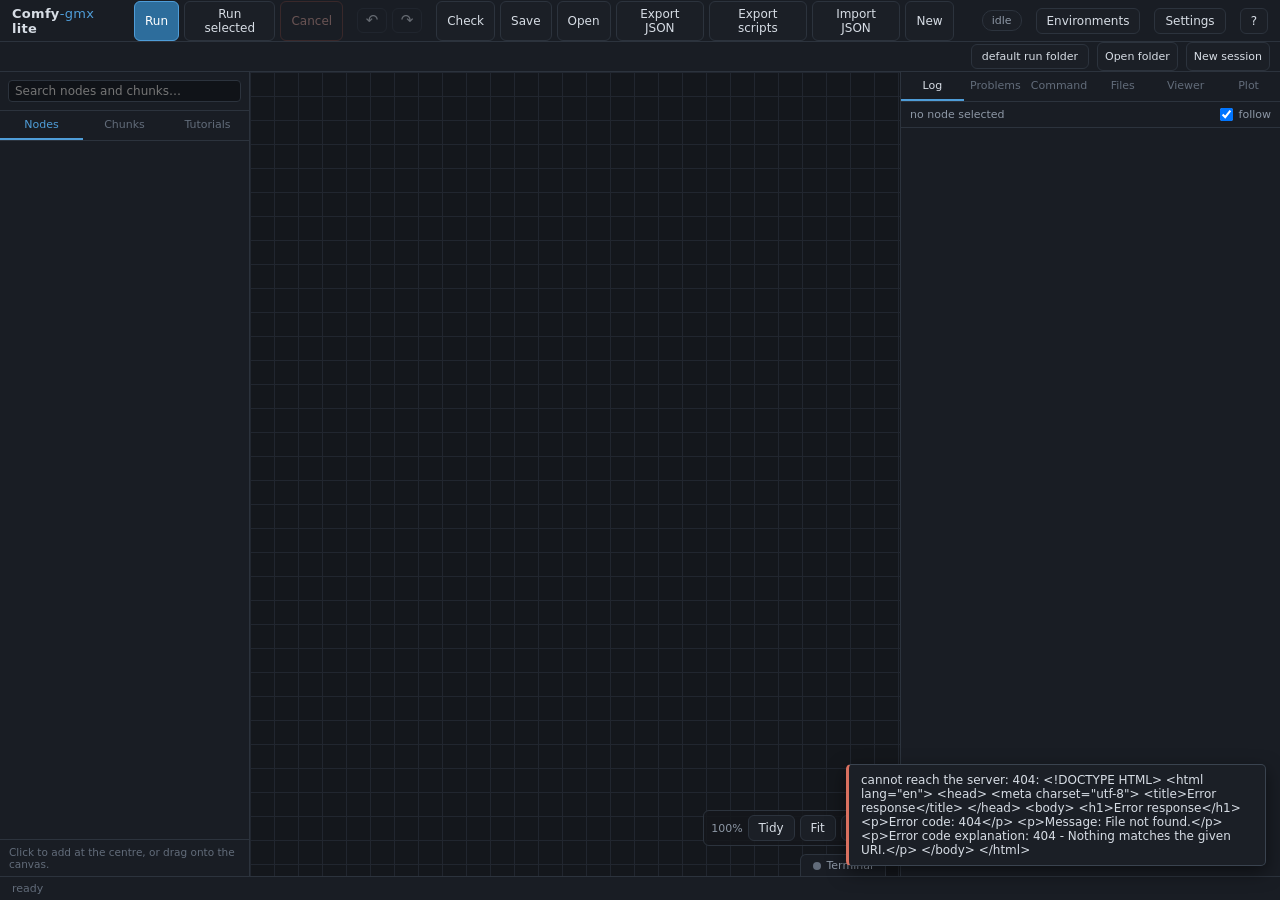
==== comfygmx/web/index.html @ e2835a02 "Comfy-gmx lite: molecular dynamics for a first lesson A teaching version of Comfy-gmx, cut down to t" ====
<!DOCTYPE html>
<html lang="en">
<head>
<meta charset="utf-8">
<meta name="viewport" content="width=device-width, initial-scale=1">
<title>Comfy-gmx lite</title>
<link rel="icon" href="data:image/svg+xml,<svg xmlns='http://www.w3.org/2000/svg' viewBox='0 0 32 32'><circle cx='9' cy='9' r='5' fill='%234f9dd8'/><circle cx='23' cy='23' r='5' fill='%237ac0a0'/><path d='M12 12 L20 20' stroke='%23888' stroke-width='2'/></svg>">
<link rel="stylesheet" href="css/style.css">
</head>
<body>

<header id="topbar">
  <div class="brand">Comfy<span>-gmx</span> lite</div>

  <div class="toolgroup">
    <button id="btn-run" class="primary" title="Run the whole graph (Ctrl+Enter)">Run</button>
    <button id="btn-run-selected" title="Run the selected nodes and everything they depend on">Run selected</button>
    <button id="btn-cancel" class="danger" disabled>Cancel</button>
    <!-- Only there while a run is actually being held at a node. -->
    <button id="btn-continue" class="primary hidden">Continue</button>
    <!-- What Run would do, beside the button that would do it. -->
    <span id="forecast-line" class="forecast hidden"></span>
  </div>

  <div class="toolgroup">
    <button id="btn-undo" title="Undo (Ctrl+Z)" disabled>↶</button>
    <button id="btn-redo" title="Redo (Ctrl+Shift+Z)" disabled>↷</button>
  </div>

  <div class="toolgroup">
    <button id="btn-validate" title="Check the graph without running anything">Check</button>
    <button id="btn-save">Save</button>
    <button id="btn-load">Open</button>
    <button id="btn-export">Export JSON</button>
    <button id="btn-export-scripts" title="Write this workflow out as shell scripts you can move to another machine">Export scripts</button>
    <button id="btn-import">Import JSON</button>
    <button id="btn-clear">New</button>
  </div>

  <div class="spacer"></div>
  <div id="run-status" class="status-pill">idle</div>
  <button id="btn-setup" class="hidden primary" title="Install what this machine is missing">Set up</button>
  <button id="btn-env" title="Software and environments">Environments</button>
  <button id="btn-settings" title="Settings">Settings</button>
  <button id="btn-help" title="Keyboard shortcuts and help">?</button>
</header>

<div id="sessionbar">
  <div id="session-tabs"></div>
  <div class="spacer"></div>
  <button id="session-output" class="session-output" title="Where this session writes its runs">default run folder</button>
  <button id="btn-open-folder" class="small"
          title="Open this tab's folder in the desktop file manager">Open folder</button>
  <button id="btn-session-new" class="small" title="New session (Ctrl+Shift+N)">New session</button>
</div>

<div id="layout">

  <aside id="palette">
    <div class="panel-head">
      <input id="palette-search" type="search" placeholder="Search nodes and chunks…" autocomplete="off">
    </div>
    <div class="tabs" id="palette-tabs">
      <button class="tab active" data-tab="nodes">Nodes</button>
      <button class="tab" data-tab="chunks">Chunks</button>
      <button class="tab" data-tab="tutorials">Tutorials</button>
    </div>
    <div id="palette-nodes" class="palette-body"></div>
    <div id="palette-chunks" class="palette-body hidden"></div>
    <div id="palette-tutorials" class="palette-body hidden"></div>
    <div class="palette-hint">Click to add at the centre, or drag onto the canvas.</div>
  </aside>

  <main id="canvas-wrap">
    <div id="canvas">
      <div id="world">
        <!-- Groups sit behind everything: they are a backdrop you draw on, not
             something you click through the graph to reach. -->
        <div id="groups"></div>
        <svg id="wires" xmlns="http://www.w3.org/2000/svg"></svg>
        <div id="nodes"></div>
      </div>
    </div>
    <div id="minimap-info">
      <span id="zoom-level">100%</span>
      <button id="btn-tidy" title="Push apart any nodes that sit on top of each other, column by column (T)">Tidy</button>
      <button id="btn-fit" title="Fit the graph in view (F)">Fit</button>
      <button id="btn-reset-zoom" title="Reset zoom">1:1</button>
    </div>
    <div id="marquee" class="hidden"></div>

    <!-- Find a node in a fifty-node graph. Over the canvas rather than in the
         palette: what it searches is this graph, not the catalogue. -->
    <div id="canvas-find" class="hidden">
      <input id="find-input" type="search" placeholder="Find a node — title, type, or a value"
             autocomplete="off" spellcheck="false">
      <span id="find-count">0</span>
      <button id="find-prev" class="small" title="Previous (Shift+Enter)">↑</button>
      <button id="find-next" class="small" title="Next (Enter)">↓</button>
      <button id="find-close" class="small" title="Close (Esc)">×</button>
    </div>

    <!-- A transcript of the run, under the graph rather than beside it: what
         is happening is a property of the whole run, not of whichever node
         you last clicked. -->
    <!-- The handle sits on the edge the drawer comes out of, rather than in the
         toolbar with things that open dialogs. It carries the run status, so a
         closed drawer still says whether anything is happening. -->
    <button id="terminal-handle" title="Show what is running (Ctrl+`)">
      <span id="handle-dot" class="t-dot"></span>
      <span id="handle-label">Terminal</span>
    </button>
    <section id="terminal" class="hidden">
      <div id="terminal-grip" title="Drag to resize"></div>
      <header>
        <span id="terminal-dot" class="t-dot"></span>
        <span id="terminal-status">idle</span>
        <span class="spacer"></span>
        <label class="check"><input type="checkbox" id="terminal-follow" checked> follow</label>
        <button id="terminal-copy" class="small">Copy</button>
        <button id="terminal-clear" class="small">Clear</button>
        <button id="terminal-close" class="small" title="Hide (Ctrl+`)">▾</button>
      </header>
      <pre id="terminal-body"></pre>
      <!-- The typing line. A command that stops to ask a question gets its
           answer here, and Ctrl+C stops the run the way it does in a real
           terminal. -->
      <div id="terminal-input-row">
        <span id="terminal-prompt" title="What you type goes to the running command">&gt;</span>
        <input id="terminal-input" type="text" autocomplete="off" spellcheck="false"
               placeholder="type here to answer a command  ·  Ctrl+C stops the run  ·  Ctrl+D closes its input">
        <button id="terminal-eof" class="small" title="Close the command's input (Ctrl+D)">EOF</button>
        <button id="terminal-stop" class="small danger" title="Stop the run (Ctrl+C). Press again to kill it outright">Stop</button>
      </div>
    </section>
  </main>

  <aside id="inspector">
    <div class="tabs" id="inspector-tabs">
      <button class="tab active" data-tab="log">Log</button>
      <button class="tab" data-tab="problems">Problems<span id="problems-badge" class="tab-badge hidden">0</span></button>
      <button class="tab" data-tab="command">Command</button>
      <button class="tab" data-tab="files">Files</button>
      <button class="tab" data-tab="viewer">Viewer</button>
      <button class="tab" data-tab="plot">Plot</button>
    </div>

    <section id="tab-log" class="inspector-body">
      <div class="inspector-head">
        <span id="log-title">no node selected</span>
        <label class="check"><input type="checkbox" id="log-follow" checked> follow</label>
      </div>
      <pre id="log-output"></pre>
    </section>

    <section id="tab-problems" class="inspector-body hidden">
      <div class="inspector-head">
        <span id="problems-title">nothing checked yet</span>
        <button id="btn-recheck" class="small">Check again</button>
      </div>
      <div id="problems-list"></div>
    </section>

    <section id="tab-command" class="inspector-body hidden">
      <div class="inspector-head">
        <span id="command-title">no node selected</span>
        <button id="btn-copy-command" class="small">Copy</button>
      </div>
      <div id="command-notes"></div>
      <pre id="command-output"></pre>
    </section>

    <section id="tab-files" class="inspector-body hidden">
      <div class="inspector-head">
        <span id="files-title">run files</span>
        <span class="spacer"></span>
        <button id="btn-files-runs" class="small"
                title="Every run folder, its size, and what is safe to delete">Runs…</button>
        <button id="btn-files-mode" class="small"
                title="Walk the filesystem: copy a path, make a folder, drag a file onto the canvas">Browse</button>
        <button id="btn-refresh-files" class="small">Refresh</button>
      </div>
      <div id="files-bar" class="hidden">
        <button id="btn-files-up" class="small" title="Up one folder">↑</button>
        <input id="files-path" type="text" spellcheck="false" placeholder="/path/to/folder">
        <button id="btn-files-copy" class="small" title="Copy this folder's path">⧉</button>
        <button id="btn-files-newfile" class="small" title="Create a file here">+ file</button>
        <button id="btn-files-newdir" class="small" title="Create a folder here">+ folder</button>
      </div>
      <!-- Tick rows to choose them, then act on the lot. Copy and move never
           write over anything, and Delete puts things in the trash inside the
           data folder rather than getting rid of them. -->
      <div id="files-actions" class="row wrap hidden">
        <span id="files-chosen" class="hint"></span>
        <button id="btn-files-cut" class="small" title="Choose these to be moved">Cut</button>
        <button id="btn-files-copysel" class="small" title="Choose these to be copied">Copy</button>
        <button id="btn-files-paste" class="small" disabled
                title="Put what you cut or copied into this folder">Paste</button>
        <button id="btn-files-rename" class="small" title="Rename the one you ticked">Rename</button>
        <button id="btn-files-trash" class="small danger"
                title="Move these to the trash inside the data folder">Delete</button>
        <span class="spacer"></span>
        <button id="btn-files-none" class="small" title="Untick everything">Clear</button>
      </div>
      <!-- Filters what is on screen as you type; the button looks in every
           folder underneath as well, which is where a run puts its results. -->
      <div id="files-search" class="row">
        <input id="files-filter" type="search" spellcheck="false" autocomplete="off"
               placeholder="Filter by name — Enter to look in sub-folders too">
        <button id="btn-files-deep" class="small"
                title="Look in this folder and everything under it">Search below</button>
        <button id="btn-files-clear" class="small hidden" title="Show everything again">×</button>
      </div>
      <div id="files-jump" class="row wrap hidden"></div>
      <div id="files-list"></div>
    </section>

    <section id="tab-viewer" class="inspector-body hidden">
      <div class="inspector-head">
        <span id="viewer-title">no structure loaded</span>
        <select id="viewer-style">
          <option value="auto">auto</option>
          <option value="points">points</option>
          <option value="trace">backbone trace</option>
          <option value="both">both</option>
        </select>
        <select id="viewer-color">
          <option value="element">by element</option>
          <option value="chain">by chain</option>
          <option value="depth">by depth</option>
          <option value="bfactor">by conservation / B-factor</option>
        </select>
        <button id="btn-viewer-save" class="small" title="Save or download this structure">⤓</button>
      </div>
      <canvas id="viewer-canvas"></canvas>
      <div id="viewer-info"></div>
    </section>

    <section id="tab-plot" class="inspector-body hidden">
      <div class="inspector-head">
        <span id="plot-title">no data loaded</span>
        <button id="btn-plot-csv" class="small">Copy as CSV</button>
      </div>
      <canvas id="plot-canvas"></canvas>
      <div id="plot-legend"></div>
      <div id="plot-stats"></div>
    </section>
  </aside>
</div>

<div id="statusbar">
  <span id="status-message">ready</span>
  <span class="spacer"></span>
  <button id="status-problems" class="status-problems hidden" title="Open the Problems tab"></button>
  <span id="status-nodes"></span>
  <span id="status-run"></span>
</div>

<!-- ------------------------------------------------------------------ -->
<div id="modal-backdrop" class="modal-backdrop hidden">
  <div id="modal" class="modal-panel">
    <header>
      <button id="modal-back" class="modal-back hidden" title="Back">&#8592;</button>
      <span id="modal-title"></span>
      <button id="modal-close" class="modal-close">×</button>
    </header>
    <div id="modal-body" class="modal-body"></div>
    <footer id="modal-footer"></footer>
  </div>
</div>

<!-- A second dialog, for the one opened from inside another: the file browser
     called from a box in a form. There is nowhere for the first dialog to go
     while the second is open, and re-drawing it afterwards is not the same
     thing -- a half-filled form cannot be re-drawn from anything, because what
     is in it has not been saved anywhere yet. So the second one sits on top and
     the first is left alone underneath, untouched. -->
<div id="submodal-backdrop" class="modal-backdrop hidden">
  <div id="submodal" class="modal-panel">
    <header>
      <span id="submodal-title"></span>
      <button id="submodal-close" class="modal-close">×</button>
    </header>
    <div id="submodal-body" class="modal-body"></div>
    <footer id="submodal-footer"></footer>
  </div>
</div>

<div id="drop-overlay" class="hidden">
  <div class="drop-card">
    <div class="drop-icon">⤓</div>
    <div id="drop-message">Drop to add it here</div>
    <div class="drop-hint">structures, topologies, mdp files, trajectories — or a workflow .json</div>
  </div>
</div>

<div id="context-menu" class="hidden"></div>
<div id="toast-stack"></div>

<script src="js/api.js"></script>
<script src="js/plots.js"></script>
<script src="js/files.js"></script>
<script src="js/viewer.js"></script>
<script src="js/forms.js"></script>
<script src="js/graph.js"></script>
<script src="js/sessions.js"></script>
<script src="js/terminal.js"></script>
<script src="js/panels.js"></script>
<script src="js/app.js"></script>
</body>
</html>
---- comfygmx/web/css/style.css ----
/* Comfy-gmx — dark, dense, built for long sessions in front of a graph. */

:root {
  --bg:            #14171c;
  --bg-raised:     #1b1f26;
  --bg-panel:      #191d24;
  --bg-input:      #101318;
  --grid:          #21262f;
  --line:          #2c333d;
  --line-strong:   #3a434f;
  --text:          #d7dde5;
  --text-dim:      #8d97a5;
  --text-faint:    #626c7a;
  --accent:        #4f9dd8;
  --accent-dim:    #2d6d9c;
  --ok:            #6fbf8b;
  --warn:          #d8a84f;
  --error:         #d9705f;
  --cached:        #8a7fd0;
  --running:       #4f9dd8;
  --radius: 6px;
  /* The terminal drawer's handle sits on the bottom edge, and the zoom
     controls stack directly above it. One number so they cannot drift into
     each other when the label or the font changes. */
  --handle-h: 22px;
  --font: "Inter", "Segoe UI", system-ui, -apple-system, sans-serif;
  --mono: "JetBrains Mono", "SF Mono", "Cascadia Mono", Menlo, Consolas, monospace;
}

* { box-sizing: border-box; }

html, body {
  margin: 0; height: 100%;
  background: var(--bg); color: var(--text);
  font-family: var(--font); font-size: 13px;
  overflow: hidden;
}

/* Links. Left alone, the browser paints them its own dark blue (#0000EE),
   which against this dark background comes out at a contrast of 1.8 -- the
   source link and the step titles in the tutorial panel were very nearly
   invisible. :link and :visited are named as well because the browser's own
   rules for those are more specific than a bare `a` and would otherwise win. */
a, a:link, a:visited {
  color: var(--accent);
  text-decoration: none;
}
a:hover, a:focus-visible {
  color: var(--text);
  text-decoration: underline;
}

/* A command you are meant to type, inside a block of explanation. Kept on
   its own lines and in fixed-width type so three commands do not read as
   one sentence. */
.prose-code {
  margin: 8px 0;
  padding: 8px 10px;
  background: var(--bg-input);
  border: 1px solid var(--line);
  border-radius: var(--radius);
  font-family: var(--mono);
  font-size: 12px;
  color: var(--text);
  white-space: pre;
  overflow-x: auto;
}

/* Shown in a palette tab whose list the search has emptied. */
.palette-empty {
  padding: 14px 12px;
  color: var(--text-dim);
  font-size: 12px;
  line-height: 1.5;
}

button {
  font-family: inherit; font-size: 12px;
  background: var(--bg-raised); color: var(--text);
  border: 1px solid var(--line); border-radius: var(--radius);
  padding: 5px 10px; cursor: pointer;
}
button:hover:not(:disabled) { border-color: var(--line-strong); background: #232830; }
button:disabled { opacity: .4; cursor: default; }
button.primary { background: var(--accent-dim); border-color: var(--accent); color: #fff; }
button.primary:hover:not(:disabled) { background: var(--accent); }
button.danger { border-color: #6b3a34; color: #e0a49a; }
button.danger:hover:not(:disabled) { background: #4a2a25; }
button.small { padding: 2px 7px; font-size: 11px; }

input, select, textarea {
  font-family: inherit; font-size: 12px;
  background: var(--bg-input); color: var(--text);
  border: 1px solid var(--line); border-radius: 4px;
  padding: 3px 6px; width: 100%;
}
input:focus, select:focus, textarea:focus {
  outline: none; border-color: var(--accent-dim);
}
textarea { font-family: var(--mono); font-size: 11px; resize: vertical; line-height: 1.45; }
input[type="checkbox"] { width: auto; }

.spacer { flex: 1; }
.hidden { display: none !important; }

/* ---------------------------------------------------------------- topbar */
#topbar {
  height: 42px; display: flex; align-items: center; gap: 14px;
  padding: 0 12px; background: var(--bg-panel);
  border-bottom: 1px solid var(--line);
}
.brand { font-weight: 600; letter-spacing: .3px; }
.brand span { color: var(--accent); font-weight: 400; }
.toolgroup { display: flex; gap: 5px; }

.status-pill {
  font-size: 11px; padding: 3px 9px; border-radius: 10px;
  background: var(--bg-raised); border: 1px solid var(--line); color: var(--text-dim);
}
.status-pill.running { border-color: var(--running); color: var(--running); }
.status-pill.done    { border-color: var(--ok); color: var(--ok); }
.status-pill.error   { border-color: var(--error); color: var(--error); }

/* ---------------------------------------------------------------- layout */
/* Sessions: one workflow per tab, each with its own run and output folder. */
#sessionbar {
  height: 30px; display: flex; align-items: stretch; gap: 8px;
  padding: 0 10px; background: var(--bg-panel);
  border-bottom: 1px solid var(--line);
}
#session-tabs { display: flex; align-items: stretch; gap: 4px; overflow-x: auto; }
.session-tab {
  display: flex; align-items: center; gap: 6px;
  padding: 0 6px 0 10px; cursor: pointer; white-space: nowrap;
  border: 1px solid transparent; border-bottom: none;
  border-radius: 5px 5px 0 0; font-size: 12px; color: var(--text-dim);
}
.session-tab:hover { background: rgba(255,255,255,.05); }
.session-tab.active {
  background: var(--bg-raised); border-color: var(--line);
  color: var(--text);
}
.session-tab.unseen .session-name { font-weight: 600; color: var(--text); }
.session-dot { width: 7px; height: 7px; border-radius: 50%; background: var(--text-dim); }
.session-dot.running { background: var(--running); animation: session-pulse 1.2s infinite; }
.session-dot.done { background: var(--ok); }
.session-dot.error { background: var(--error); }
.session-dot.cancelled { background: var(--warn); }
@keyframes session-pulse { 50% { opacity: .3; } }
.session-close {
  border: none; background: none; color: var(--text-dim); cursor: pointer;
  font-size: 14px; line-height: 1; padding: 0 2px;
}
.session-close:hover { color: var(--error); }
.session-add {
  border: 1px dashed var(--line); background: none; color: var(--text-dim);
  cursor: pointer; border-radius: 5px; padding: 0 9px; align-self: center;
}
.session-add:hover { color: var(--text); border-color: var(--text-dim); }
.session-output {
  align-self: center; font-size: 11px; max-width: 380px; overflow: hidden;
  text-overflow: ellipsis; white-space: nowrap;
}
.session-output.custom { color: var(--ok); border-color: var(--ok); }
#sessionbar .spacer { flex: 1; }

#layout {
  display: grid;
  grid-template-columns: 250px 1fr 380px;
  height: calc(100% - 42px - 30px - 24px);
}

aside {
  background: var(--bg-panel);
  display: flex; flex-direction: column; min-height: 0;
}
#palette { border-right: 1px solid var(--line); }
#inspector { border-left: 1px solid var(--line); }

.panel-head { padding: 8px; border-bottom: 1px solid var(--line); }

.tabs { display: flex; border-bottom: 1px solid var(--line); flex-shrink: 0; }
.tab {
  flex: 1; border: none; border-radius: 0; background: transparent;
  color: var(--text-faint); padding: 7px 4px; font-size: 11px;
  border-bottom: 2px solid transparent;
}
.tab:hover { background: var(--bg-raised); }
.tab.active { color: var(--text); border-bottom-color: var(--accent); }

.palette-body { flex: 1; overflow-y: auto; padding: 4px 0; }
.palette-hint {
  padding: 6px 9px; font-size: 10.5px; color: var(--text-faint);
  border-top: 1px solid var(--line);
}

.cat-title {
  padding: 7px 10px 3px; font-size: 10px; letter-spacing: .8px;
  text-transform: uppercase; color: var(--text-faint);
}
.palette-item {
  padding: 4px 10px 4px 14px; cursor: grab; font-size: 12px;
  border-left: 3px solid transparent;
}
.palette-item:hover { background: var(--bg-raised); border-left-color: var(--accent); }
.palette-item .sub { display: block; color: var(--text-faint); font-size: 10.5px; }
.palette-item.chunk { padding: 7px 10px 7px 14px; }

/* ---------------------------------------------------------------- canvas */
#canvas-wrap { position: relative; overflow: hidden; background: var(--bg); }
#canvas {
  position: absolute; inset: 0; overflow: hidden;
  background-image:
    linear-gradient(var(--grid) 1px, transparent 1px),
    linear-gradient(90deg, var(--grid) 1px, transparent 1px);
  background-size: 24px 24px;
  cursor: default;
}
#canvas.panning { cursor: grabbing; }
/* Space held: the cursor becomes an open hand, so it is obvious before
   you press anything that a drag will now move the canvas rather than
   draw a selection box. */
#canvas.ready-to-pan, #canvas.ready-to-pan * { cursor: grab; }
#world { position: absolute; top: 0; left: 0; transform-origin: 0 0; }
#wires { position: absolute; top: 0; left: 0; overflow: visible; pointer-events: none; }
#nodes { position: absolute; top: 0; left: 0; }

#minimap-info {
  position: absolute; right: 10px; display: flex; gap: 5px;
  /* Above the terminal handle, not across it. Both are anchored to the
     bottom-right and the handle draws on top, so at bottom: 10px the tab cut
     10 px off the bottom of the zoom controls. */
  bottom: calc(var(--handle-h) + 8px);
  align-items: center; font-size: 11px; color: var(--text-dim);
  background: rgba(20,23,28,.85); padding: 4px 7px; border-radius: var(--radius);
  border: 1px solid var(--line);
}

#marquee {
  position: absolute; border: 1px solid var(--accent);
  background: rgba(79,157,216,.12); pointer-events: none;
}

/* ----------------------------------------------------------------- nodes */
.node {
  position: absolute; width: 236px;
  background: var(--bg-raised); border: 1px solid var(--line);
  border-radius: 7px; box-shadow: 0 4px 14px rgba(0,0,0,.4);
  user-select: none;
}
/* A note is for reading, and thirty characters a line made every long note a
   tower five screens tall that shoved the layout apart. At this width it is a
   card: as wide as two columns of blocks, a quarter as tall. Kept in step
   with NODE_W["util.note"] in comfygmx/tutorial_graph.py. */
.node.note-card { width: 536px; }
.node.selected { border-color: var(--accent); box-shadow: 0 0 0 1px var(--accent), 0 6px 18px rgba(0,0,0,.5); }
.node.status-done    { border-color: var(--ok); }
.node.status-cached  { border-color: var(--cached); }
.node.status-error   { border-color: var(--error); }
.node.status-skipped { opacity: .55; }
/* A border colour alone is invisible at half zoom in a large graph, and the
   Problems tab is what you actually navigate by -- but the node still has to
   stand out once you get there. */
.node.invalid {
  border-color: var(--error);
  box-shadow: 0 0 0 1px var(--error), 0 0 14px -2px var(--error);
}
.node.warned { border-color: var(--warn); }
/* Broken only because something upstream is: dashed, so the eye goes to the
   solid red ones that actually need fixing. */
.node.blocked { border-color: var(--warn); border-style: dashed; opacity: .75; }

/* Below the problem rules on purpose: a node that is running now outranks
   whatever the last check said about it.
   The running node has to be findable without hunting for it. A border colour
   is nothing at half zoom in a graph of sixty nodes, so this is a ring, a halo
   that breathes, and a tinted header -- and it lifts above its neighbours so
   the halo is not clipped by whatever is drawn after it. */
.node.status-running {
  border-color: var(--running);
  border-style: solid;
  opacity: 1;
  z-index: 4;
  animation: node-running 1.5s ease-in-out infinite;
}
/* The header already carries the category colour as an inline style, which a
   stylesheet cannot tint, so the wash goes on the body instead. */
.node.status-running > .body { background: rgba(79,157,216,.07); }
@keyframes node-running {
  0%, 100% { box-shadow: 0 0 0 2px var(--running),
                         0 0 16px 1px rgba(79,157,216,.40),
                         0 6px 18px rgba(0,0,0,.5); }
  50%      { box-shadow: 0 0 0 2px var(--running),
                         0 0 34px 7px rgba(79,157,216,.78),
                         0 6px 18px rgba(0,0,0,.5); }
}
/* Still obvious when the halo is not allowed to move. */
@media (prefers-reduced-motion: reduce) {
  .node.status-running { animation: none;
    box-shadow: 0 0 0 2px var(--running), 0 0 26px 4px rgba(79,157,216,.6),
                0 6px 18px rgba(0,0,0,.5); }
  .node.status-running > header .dot { animation: none; }
}

/* Undo/redo: glyph buttons, so they need a fixed width or they jiggle. */
/* Open dialog: the group heading carries its own path on the right. */
.cat-title.wf-group { display: flex; align-items: baseline; gap: 10px; }
.cat-title.wf-group .fb-size { margin-left: auto; font-family: var(--mono); }
.fb-row.empty { color: var(--text-faint); font-style: italic; }

#btn-undo, #btn-redo { min-width: 30px; font-size: 15px; line-height: 1; padding: 4px 6px; }

.tab-badge {
  margin-left: 5px; padding: 0 5px; border-radius: 8px; font-size: 10px;
  background: var(--line-strong); color: var(--text);
}
.tab-badge.bad { background: var(--error); color: #1b1013; }

.status-problems {
  border: none; background: none; cursor: pointer; padding: 0 8px;
  color: var(--warn); font: inherit;
}
.status-problems.bad { color: var(--error); }
.status-problems:hover { text-decoration: underline; }

#problems-list { padding: 6px 8px; overflow-y: auto; }
.problem-none { color: var(--text-faint); padding: 10px 4px; }
.problem {
  border: 1px solid var(--line); border-left-width: 3px;
  border-radius: var(--radius); padding: 7px 9px; margin-bottom: 7px;
  cursor: pointer; background: var(--bg-raised);
}
.problem:hover { border-color: var(--line-strong); }
.problem.error { border-left-color: var(--error); }
.problem.warning { border-left-color: var(--warn); }
.problem-head { display: flex; align-items: center; gap: 8px; }
.problem-node { font-weight: 600; }
.problem-type { color: var(--text-faint); font-family: var(--mono); font-size: 11px; }
.problem-head .small { margin-left: auto; }
.problem-msg { margin-top: 4px; font-size: 12px; color: var(--text-dim); }
.problem-msg.error { color: var(--error); }
.problem-msg.warning { color: var(--warn); }
.problem-blocked {
  display: flex; align-items: center; gap: 8px; padding: 8px 4px;
  color: var(--text-faint); font-size: 12px;
}
.problem-blocked .small { margin-left: auto; }

.node > header {
  display: flex; align-items: center; gap: 6px;
  padding: 6px 8px; cursor: move;
  border-radius: 6px 6px 0 0;
  border-bottom: 1px solid var(--line);
  font-size: 12px; font-weight: 500;
}
.node > header .title { flex: 1; overflow: hidden; text-overflow: ellipsis; white-space: nowrap; }
.node > header .dot {
  width: 7px; height: 7px; border-radius: 50%; background: var(--text-faint); flex-shrink: 0;
}
.node.status-running > header .dot { background: var(--running); animation: pulse 1.1s infinite; }
.node.status-done    > header .dot { background: var(--ok); }
.node.status-cached  > header .dot { background: var(--cached); }
.node.status-error   > header .dot { background: var(--error); }
@keyframes pulse { 0%,100% { opacity: 1 } 50% { opacity: .3 } }

.node > header .collapse {
  background: none; border: none; padding: 0 2px; color: var(--text-faint);
  font-size: 11px; cursor: pointer;
}
.node.collapsed .body { display: none; }

.node .body { padding: 6px 0 8px; }

.ports { display: flex; justify-content: space-between; gap: 8px; }
.ports .col { flex: 1; min-width: 0; }
.ports .col.outputs { text-align: right; }

.port-row {
  display: flex; align-items: center; gap: 5px;
  font-size: 11px; color: var(--text-dim); padding: 1px 0; min-height: 16px;
}
.col.outputs .port-row { flex-direction: row-reverse; }
.port-row .label { overflow: hidden; text-overflow: ellipsis; white-space: nowrap; }
.port-row.optional .label { color: var(--text-faint); font-style: italic; }

.port {
  width: 11px; height: 11px; border-radius: 50%; flex-shrink: 0;
  border: 2px solid var(--bg-raised); cursor: crosshair;
  margin-left: -6px; background: var(--text-faint);
}
.col.outputs .port { margin-left: 0; margin-right: -6px; }
.port:hover { box-shadow: 0 0 0 3px rgba(79,157,216,.3); }
.port.connected { border-color: var(--bg); }
.port.compatible { box-shadow: 0 0 0 3px rgba(111,191,139,.35); }
.port.incompatible { opacity: .3; }

.widgets { padding: 6px 9px 0; display: flex; flex-direction: column; gap: 5px; }
.widget { display: flex; flex-direction: column; gap: 2px; }
.widget > label {
  font-size: 10.5px; color: var(--text-dim);
  display: flex; align-items: center; gap: 4px;
}
.widget > label .why {
  color: var(--text-faint); cursor: help; border-bottom: 1px dotted var(--text-faint);
}
.widget.inline { flex-direction: row; align-items: center; gap: 6px; }
.widget.inline > label { flex: 1; font-size: 11px; }

.node details.advanced { margin: 7px 9px 0; }
.node details.advanced > summary {
  font-size: 10.5px; color: var(--text-faint); cursor: pointer; list-style: none;
  padding: 2px 0; border-top: 1px solid var(--line);
}
.node details.advanced > summary::before { content: "▸ "; }
.node details[open].advanced > summary::before { content: "▾ "; }
.node details.advanced .widgets { padding: 5px 0 0; }

/* Capped, because this block is as tall as whatever is written in it and a
   long note otherwise renders a 1000 px node that pushes everything around it
   out of the way. Twenty-odd lines is enough to read; the rest scrolls. */
.node .node-notes {
  margin: 6px 9px 0; padding: 5px 7px; font-size: 10.5px;
  background: rgba(216,168,79,.08); border-left: 2px solid var(--warn);
  color: #d8c49b; border-radius: 3px; white-space: pre-wrap;
  max-height: 300px; overflow-y: auto; overscroll-behavior: contain;
  /* A pasted path or URL is one long word and would otherwise run out of the
     side of the node rather than wrapping. */
  overflow-wrap: anywhere;
}
.node .node-error {
  margin: 6px 9px 0; padding: 5px 7px; font-size: 10.5px;
  background: rgba(217,112,95,.1); border-left: 2px solid var(--error);
  color: #e8b0a5; border-radius: 3px; white-space: pre-wrap;
  max-height: 160px; overflow-y: auto; overscroll-behavior: contain;
}
.node .node-progress {
  margin: 6px 9px 0; font-family: var(--mono); font-size: 10px; color: var(--text-faint);
  overflow: hidden; text-overflow: ellipsis; white-space: nowrap;
}

.wire { fill: none; stroke-width: 2; }
.wire.dragging { stroke-dasharray: 5 4; }

/* The invisible band that makes a wire easy to point at. Transparent rather
   than hidden, because something hidden catches nothing. Only the pair drawn
   by drawWires takes the pointer: the dashed wire that follows the cursor
   while you are dragging one must stay untouchable, or letting go would find
   the wire in your hand instead of the socket underneath it. */
/* A cable on a wall with nothing wired onward from it yet: the line shows
   where it comes from, dashed because nothing uses the file so far. */
.wire.wire-waiting { stroke-dasharray: 5 4; opacity: .8; }

.wire-grab {
  fill: none; stroke: transparent;
  stroke-width: var(--wire-grab, 14px);
  stroke-linecap: round;
  pointer-events: stroke;
}
.wire-line > .wire { pointer-events: stroke; }

/* Thicken the wire whenever the pointer is anywhere in the band, so you can
   see which one you are about to cut before you cut it. That matters most
   where two wires run close together and their bands overlap. */
.wire-line:hover > .wire { stroke-width: 3.5; }

/* ------------------------------------------------------------- inspector */
.inspector-body { flex: 1; display: flex; flex-direction: column; min-height: 0; }
.inspector-head {
  display: flex; align-items: center; gap: 8px; padding: 6px 9px;
  border-bottom: 1px solid var(--line); font-size: 11px; color: var(--text-dim);
}
.inspector-head > span:first-child {
  flex: 1; overflow: hidden; text-overflow: ellipsis; white-space: nowrap;
}
.inspector-head select { width: auto; }
.check { display: flex; align-items: center; gap: 4px; white-space: nowrap; }
/* The `input, select, textarea` rule above sizes a text box: full width, with
   padding and a border. A checkbox or a radio is a glyph rather than a field,
   and under `box-sizing: border-box` that rule leaves it 0px across -- the
   control vanishes and its own label wraps onto the next line. Sized back here
   so a tick and its text sit on one line wherever they are used. */
input[type=checkbox], input[type=radio] {
  width: auto; min-width: 13px; flex: 0 0 auto;
  padding: 0; border: 0; background: none; margin: 0 2px 0 0;
}
/* A choice and what it means: the label on one line, the sentence explaining
   it indented under the control rather than beside it. */
.choice { margin-bottom: 6px; }
.choice > .hint { margin-left: 19px; }

#log-output, #command-output {
  flex: 1; margin: 0; padding: 8px 9px; overflow: auto;
  font-family: var(--mono); font-size: 11px; line-height: 1.5;
  white-space: pre-wrap; word-break: break-word; color: #b9c2ce;
}
#log-output .err { color: var(--error); }
#log-output .warn { color: var(--warn); }
#log-output .step { color: var(--accent); font-weight: 600; }
#command-notes { padding: 0 9px; }
#command-notes .note {
  margin: 7px 0 0; padding: 5px 7px; font-size: 11px; border-radius: 3px;
  background: rgba(216,168,79,.08); border-left: 2px solid var(--warn); color: #d8c49b;
}

/* ---------------------------------------------------- the Files tab */
#files-bar {
  display: flex; align-items: center; gap: 4px; padding: 5px 8px;
  border-bottom: 1px solid var(--line); background: var(--bg-panel);
}
#files-bar input {
  flex: 1; min-width: 0; font-size: 11px; padding: 3px 6px;
  font-family: var(--mono);
  background: var(--bg-input); color: var(--text);
  border: 1px solid var(--line); border-radius: 3px;
}
#files-jump {
  gap: 4px; padding: 5px 8px 0; border-bottom: 1px solid var(--line);
  padding-bottom: 5px;
}
#files-jump:empty { display: none; }
/* Dropping files on the panel copies them into the folder it is showing. */
#tab-files.drop-target { outline: 2px dashed var(--accent); outline-offset: -3px; }
#files-list { flex: 1; overflow: auto; padding: 4px 0; }
.fb-note { padding: 8px 10px; font-size: 11px; color: var(--text-faint); }
/* The row buttons appear on hover: a column of pencils down the side of a
   listing is noise, and every one of them is reachable by hovering the row it
   belongs to. */
.fb-act {
  background: none; border: none; color: var(--text-faint); cursor: pointer;
  font-size: 11px; padding: 0 3px; line-height: 1; text-decoration: none;
  opacity: 0; transition: opacity .12s;
}
.fb-row:hover .fb-act, .file-group > .head:hover .fb-act,
.file-row:hover .fb-act, .fb-act:focus { opacity: 1; }
.fb-act:hover { color: var(--accent); }
.fb-name { flex: 1; overflow: hidden; text-overflow: ellipsis; white-space: nowrap; }
.file-group { padding: 4px 0; }
.file-group > .head {
  display: flex; align-items: center; gap: 4px;
  padding: 4px 9px; font-size: 10.5px; color: var(--text-faint);
  text-transform: uppercase; letter-spacing: .5px;
}
.file-group > .head > span {
  flex: 1; overflow: hidden; text-overflow: ellipsis; white-space: nowrap;
}
.file-row {
  display: flex; align-items: center; gap: 6px; padding: 3px 9px 3px 16px;
  font-size: 11px; cursor: pointer;
}
.file-row:hover { background: var(--bg-raised); }
.file-row .name { flex: 1; overflow: hidden; text-overflow: ellipsis; white-space: nowrap; }
.file-row .size { color: var(--text-faint); font-size: 10px; }

#viewer-canvas, #plot-canvas { width: 100%; display: block; background: #0d1014; }
#viewer-canvas { flex: 1; min-height: 240px; cursor: grab; }
#viewer-canvas:active { cursor: grabbing; }
#plot-canvas { height: 260px; flex-shrink: 0; }
#viewer-info, #plot-legend, #plot-stats {
  padding: 6px 9px; font-size: 11px; color: var(--text-dim);
  border-top: 1px solid var(--line); overflow: auto;
}
#plot-stats { font-family: var(--mono); font-size: 10.5px; }
.legend-item { display: inline-flex; align-items: center; gap: 5px; margin-right: 12px; }
.legend-swatch { width: 10px; height: 3px; border-radius: 2px; }

/* ------------------------------------------------------------- statusbar */
#statusbar {
  height: 24px; display: flex; align-items: center; gap: 14px; padding: 0 12px;
  background: var(--bg-panel); border-top: 1px solid var(--line);
  font-size: 11px; color: var(--text-faint);
}

/* ----------------------------------------------------------------- modal */
.modal-backdrop {
  position: fixed; inset: 0; background: rgba(0,0,0,.6);
  display: flex; align-items: center; justify-content: center; z-index: 100;
}
.modal-panel {
  background: var(--bg-panel); border: 1px solid var(--line-strong);
  border-radius: 8px; width: min(860px, 92vw); max-height: 86vh;
  display: flex; flex-direction: column; box-shadow: 0 20px 60px rgba(0,0,0,.6);
}
.modal-panel > header {
  display: flex; align-items: center; padding: 10px 14px;
  border-bottom: 1px solid var(--line); font-weight: 500;
}
.modal-panel > header span { flex: 1; }
.modal-close { background: none; border: none; font-size: 18px; color: var(--text-dim); }
.modal-back {
  background: none; border: none; font-size: 16px; color: var(--text-dim);
  padding: 0 8px 0 0; margin-right: 2px;
}
.modal-back:hover { color: var(--accent); }
.modal-body { padding: 14px; overflow: auto; }
/* The dialog opened from inside a dialog: above the first one, and narrower,
   so the edge of what you were doing stays visible behind it. */
#submodal-backdrop { z-index: 140; background: rgba(0,0,0,.45); }
#submodal { width: min(720px, 88vw); max-height: 78vh; }
#submodal.wide { width: min(860px, 92vw); max-height: 86vh; }
.modal-panel > footer {
  padding: 10px 14px; border-top: 1px solid var(--line);
  display: flex; gap: 8px; justify-content: flex-end;
}
.modal-body h3 { margin: 16px 0 8px; font-size: 12px; color: var(--text-dim);
  text-transform: uppercase; letter-spacing: .6px; }
.modal-body h3:first-child { margin-top: 0; }
.modal-body pre {
  background: var(--bg-input); padding: 9px; border-radius: 4px;
  font-family: var(--mono); font-size: 11px; overflow: auto; margin: 6px 0;
}
.modal-body table { width: 100%; border-collapse: collapse; font-size: 12px; }
.modal-body th, .modal-body td {
  text-align: left; padding: 6px 8px; border-bottom: 1px solid var(--line);
  vertical-align: top;
}
.modal-body th { color: var(--text-faint); font-weight: 500; font-size: 11px; }
.modal-body td.muted { color: var(--text-faint); }
.field { margin-bottom: 12px; }
.field label { display: block; font-size: 11px; color: var(--text-dim); margin-bottom: 3px; }
.field .hint { font-size: 10.5px; color: var(--text-faint); margin-top: 3px; }
.row { display: flex; gap: 8px; align-items: flex-end; }
.row > * { flex: 1; }
.row > button { flex: 0 0 auto; }

.badge {
  display: inline-block; padding: 1px 6px; border-radius: 8px;
  font-size: 10px; border: 1px solid var(--line);
}
.badge.ok { color: var(--ok); border-color: var(--ok); }
.badge.missing { color: var(--error); border-color: var(--error); }

.file-browser { height: 340px; overflow: auto; border: 1px solid var(--line);
  border-radius: 4px; background: var(--bg-input); }
.fb-row { display: flex; gap: 8px; padding: 4px 8px; cursor: pointer; font-size: 12px; }
.fb-row:hover { background: var(--bg-raised); }
.fb-row.dir { color: var(--accent); }
.fb-row .fb-size { color: var(--text-faint); font-size: 10.5px; margin-left: auto; }
.fb-row.up { color: var(--text-dim); }
/* The tick box that chooses a row. Held to its own width so the names below
   it still line up, and given room around it so a small target is not the
   thing standing between somebody and their filing. */
.fb-row .fb-tick { flex: 0 0 auto; margin: 0 2px 0 0; cursor: pointer;
  accent-color: var(--accent); }
#files-actions { gap: 4px; padding: 4px 0; align-items: center; }
#files-actions #files-chosen { color: var(--text-dim); font-size: 11px;
  margin-right: 4px; }
#files-actions button[disabled] { opacity: 0.45; cursor: default; }
/* The picker's search box: it takes the room the row has left, the way
   the path box above it does. */
.fb-search { flex: 1; }
/* One program a workflow needs and this machine has not got. */
.wt-tool { margin: 8px 0; }
.wt-tool .wt-name { margin-bottom: 2px; }
.fb-jump { padding-top: 2px; }
/* The editor modal: a monospaced page, not a comment box. */
textarea.code {
  width: 100%; font-family: var(--mono); font-size: 12px; line-height: 1.45;
  background: var(--bg-input); color: var(--text); border: 1px solid var(--line);
  border-radius: 4px; padding: 8px; resize: vertical;
}

/* ------------------------------------------------------------- help page

   Thirty sections, so the contents column is not decoration: it is how you
   get to the one you want. It scrolls with its own list, the article scrolls
   with its own text. */
.help-page { display: grid; grid-template-columns: 190px 1fr; gap: 16px; }
.help-toc {
  display: flex; flex-direction: column; gap: 1px;
  max-height: 62vh; overflow-y: auto; overscroll-behavior: contain;
  border-right: 1px solid var(--line); padding-right: 10px;
  position: sticky; top: 0;
}
.help-toc .help-search {
  width: 100%; margin-bottom: 6px; font-size: 11px; padding: 4px 6px;
  background: var(--bg-input); color: var(--text);
  border: 1px solid var(--line); border-radius: 3px;
}
.help-toc a {
  color: var(--text-dim); text-decoration: none; font-size: 11px;
  padding: 2px 4px; border-radius: 3px; cursor: pointer;
}
.help-toc a:hover { color: var(--text); background: var(--bg-raised); }
.help-toc .toc-group {
  color: var(--text-faint); text-transform: uppercase; letter-spacing: .6px;
  font-size: 9.5px; margin-top: 8px; pointer-events: none;
}
.help-page article { max-height: 62vh; overflow-y: auto; padding-right: 4px; }
.help-page article h2 {
  font-size: 11px; color: var(--accent); text-transform: uppercase;
  letter-spacing: .8px; margin: 22px 0 0; padding-bottom: 4px;
  border-bottom: 1px solid var(--line);
}
.help-page article h2:first-child { margin-top: 0; }
.help-page article.nothing-found::after {
  content: "Nothing in the help says that.";
  display: block; color: var(--text-faint); font-size: 12px; padding: 12px 2px;
}
@media (max-width: 720px) {
  .help-page { grid-template-columns: 1fr; }
  .help-toc { max-height: 130px; border-right: none;
    border-bottom: 1px solid var(--line); padding-right: 0; }
}

/* --------------------------------------------------------- the forecast

   Beside the Run button, because it is about what that button will do. Quiet:
   it changes after every edit and must not pull the eye each time. */
.forecast {
  font-size: 10.5px; color: var(--text-faint); margin-left: 8px;
  white-space: nowrap; overflow: hidden; text-overflow: ellipsis; max-width: 340px;
}
/* A node the run would take from the cache. Dashed rather than coloured: it is
   a statement about the future, and the solid borders all mean things that
   have already happened. */
.node.will-cache > header::after {
  content: "cached"; font-size: 8.5px; letter-spacing: .5px; text-transform: uppercase;
  color: var(--cached); border: 1px dashed var(--cached); border-radius: 3px;
  padding: 0 3px; margin-left: 4px; opacity: .85;
}
.node.running .will-cache, .node.done.will-cache > header::after { display: none; }

/* One row per run folder: a tick, what it is, how big, when. */
.runs-table { width: 100%; border-collapse: collapse; margin: 8px 0; }
.runs-table td { padding: 5px 6px; border-bottom: 1px solid var(--line);
  vertical-align: top; font-size: 11.5px; }
.runs-table td.num { text-align: right; font-variant-numeric: tabular-nums;
  white-space: nowrap; }
.runs-table td.muted { color: var(--text-faint); white-space: nowrap; }
.runs-table .hint { font-size: 10px; margin: 2px 0 0; }

/* ------------------------------------------------------------ find a node

   Over the canvas, top right, out of the way of the zoom controls at the
   bottom. It is the graph's own search: the palette's box up on the left
   searches the catalogue, and having them look alike would suggest they do the
   same thing. */
#canvas-find {
  position: absolute; top: 10px; right: 12px; z-index: 40;
  display: flex; align-items: center; gap: 4px;
  padding: 5px 6px; border-radius: 6px;
  background: var(--bg-panel); border: 1px solid var(--line-strong);
  box-shadow: 0 8px 24px rgba(0,0,0,.45);
}
#canvas-find input {
  width: 240px; font-size: 11.5px; padding: 4px 7px;
  background: var(--bg-input); color: var(--text);
  border: 1px solid var(--line); border-radius: 3px;
}
#find-count {
  font-size: 10.5px; color: var(--text-faint); min-width: 34px; text-align: center;
  font-variant-numeric: tabular-nums;
}
/* Every match outlined, the current one filled: "there are six of these and
   you are looking at the second" in one glance. */
.node.found { outline: 1px solid var(--accent); outline-offset: 2px; }
.node.found.selected { outline-width: 2px; }

/* A tab name being renamed in place: it stays where it is and becomes
   editable, rather than a modal dialog opening to edit one word. */
.session-name.editing {
  outline: 1px solid var(--accent); outline-offset: 1px; border-radius: 2px;
  background: var(--bg-input); padding: 0 3px; cursor: text;
  min-width: 40px; display: inline-block;
}

/* --------------------------------------------------------- context menu */
#context-menu {
  position: fixed; z-index: 200; min-width: 170px;
  background: var(--bg-raised); border: 1px solid var(--line-strong);
  border-radius: 6px; padding: 4px 0; box-shadow: 0 8px 24px rgba(0,0,0,.55);
}
#context-menu .item {
  padding: 5px 12px; font-size: 12px; cursor: pointer;
  display: flex; gap: 14px; align-items: baseline; justify-content: space-between;
}
#context-menu .item .hint { color: var(--text-dim); font-size: 11px; }
#context-menu .item:hover .hint { color: rgba(255,255,255,.75); }
#context-menu .item:hover { background: var(--accent-dim); color: #fff; }
#context-menu .sep { height: 1px; background: var(--line); margin: 4px 0; }

/* --------------------------------------------------------------- toasts */
#toast-stack {
  position: fixed; right: 14px; bottom: 34px; z-index: 300;
  display: flex; flex-direction: column; gap: 6px; align-items: flex-end;
}
.toast {
  background: var(--bg-raised); border: 1px solid var(--line-strong);
  border-left-width: 3px; border-radius: 5px; padding: 8px 12px;
  font-size: 12px; max-width: 420px; box-shadow: 0 6px 18px rgba(0,0,0,.5);
  animation: slidein .16s ease-out;
}
.toast.ok { border-left-color: var(--ok); }
.toast.error { border-left-color: var(--error); }
.toast.warn { border-left-color: var(--warn); }
.toast.info { border-left-color: var(--accent); }
@keyframes slidein { from { opacity: 0; transform: translateX(14px); } }

::-webkit-scrollbar { width: 9px; height: 9px; }
::-webkit-scrollbar-track { background: transparent; }
::-webkit-scrollbar-thumb { background: var(--line); border-radius: 5px; }
::-webkit-scrollbar-thumb:hover { background: var(--line-strong); }

/* ------------------------------------------------------------ file drops */
#drop-overlay {
  position: fixed; inset: 0; z-index: 900; pointer-events: none;
  display: flex; align-items: center; justify-content: center;
  background: rgba(12,15,19,.55);
  border: 2px dashed var(--accent); border-radius: 6px;
}
.drop-card {
  background: var(--bg-raised); border: 1px solid var(--accent);
  border-radius: 10px; padding: 18px 26px; text-align: center;
  box-shadow: 0 12px 40px rgba(0,0,0,.55);
}
.drop-icon { font-size: 26px; color: var(--accent); line-height: 1; }
#drop-message { margin-top: 8px; font-size: 14px; color: var(--text); }
.drop-hint { margin-top: 4px; font-size: 11px; color: var(--text-dim); }
/* A file box that is about to receive a dropped path -- on a node, and in a
   dialog, where the form's file boxes take drops too. */
.widget input.drop-target, .modal-body input.drop-target {
  border-color: var(--accent); background: rgba(79,157,216,.13);
}

/* ------------------------------------------- the flag reference in a node

   Hangs under the Extra flags box and lists what the command that box feeds
   actually accepts. Closed it is one line; open it is a scrolling list, so a
   node with seventy-one flags is the same height as one with five. */
.flagref { margin-top: 4px; }
.flagref > summary {
  font-size: 10px; color: var(--text-faint); cursor: pointer; list-style: none;
  padding: 1px 0;
}
.flagref > summary::before { content: "▸ "; }
.flagref[open] > summary::before { content: "▾ "; }
.flagref > summary:hover { color: var(--text-dim); }
.flagref-body { font-size: 10px; padding-top: 3px; }
.flagref-head {
  display: flex; align-items: baseline; gap: 6px; margin-bottom: 3px;
  color: var(--text-faint);
}
.flagref-what { flex: 1; }
.flagref-docs { color: var(--accent); text-decoration: none; }
.flagref-docs:hover { text-decoration: underline; }
.flagref-filter {
  width: 100%; margin-bottom: 3px; font-size: 10px; padding: 2px 5px;
  background: var(--bg-input); color: var(--text); border: 1px solid var(--line);
  border-radius: 3px;
}
.flagref-list {
  max-height: 220px; overflow-y: auto; overscroll-behavior: contain;
  border: 1px solid var(--line); border-radius: 3px; background: var(--bg-input);
}
/* The flag on its own line and the definition under it, rather than two
   columns: a node is 236 px wide, and two columns leave the definition a
   hundred of them, which turns every sentence into four lines of two words. */
.flagref-row {
  display: flex; flex-direction: column; gap: 1px; padding: 3px 5px;
  cursor: pointer; border-bottom: 1px solid rgba(44,51,61,.5);
}
.flagref-row:last-child { border-bottom: none; }
.flagref-row:hover { background: rgba(79,157,216,.13); }
.flagref-row > code {
  font-family: var(--mono); color: var(--accent);
  overflow-wrap: anywhere; line-height: 1.3;
}
.flagref-def { color: var(--text-dim); overflow-wrap: anywhere; line-height: 1.35; }
/* Already set by a widget above: still listed, because somebody looking for
   -tu should learn the node has a box for it rather than conclude the command
   has no such flag. */
.flagref-row.used { cursor: default; opacity: .45; }
.flagref-row.used:hover { background: transparent; }
.flagref-row.used > code { color: var(--text-dim); }
.flagref-source { color: var(--text-faint); margin-top: 3px; font-style: italic; }
.flagref-none { color: var(--text-dim); margin: 0; }

/* -------------------------------------------------- previews inside nodes */
.node.has-preview .body { padding-bottom: 10px; }
.node-preview { margin-top: 6px; }
.preview-bar { display: flex; align-items: center; gap: 4px; margin-bottom: 4px; }
.preview-bar .spacer { flex: 1; }
.preview-bar select.mini,
.preview-bar button.mini {
  font-size: 10px; padding: 1px 4px; height: 18px; line-height: 1;
  background: var(--bg); color: var(--text-dim);
  border: 1px solid var(--line); border-radius: 3px; cursor: pointer;
}
.preview-bar select.mini { max-width: 76px; }
.preview-bar button.mini:hover, .preview-bar select.mini:hover { color: var(--text); border-color: var(--accent); }
.preview-canvas {
  display: block; width: 100%; height: 190px;
  background: #0d1014; border: 1px solid var(--line); border-radius: 4px;
  cursor: grab;
}
.preview-canvas:active { cursor: grabbing; }
.preview-caption {
  margin-top: 3px; font-size: 10px; color: var(--text-dim);
  white-space: nowrap; overflow: hidden; text-overflow: ellipsis;
}
.node-resize {
  position: absolute; right: 0; bottom: 0; width: 14px; height: 14px;
  cursor: nwse-resize; opacity: .45;
  background: linear-gradient(135deg, transparent 50%, var(--text-faint) 50%,
              var(--text-faint) 62%, transparent 62%, transparent 74%,
              var(--text-faint) 74%, var(--text-faint) 86%, transparent 86%);
}
.node-resize:hover { opacity: 1; }
.node.collapsed .node-preview { display: none; }

/* ---------------------------------------------------------------- groups */
/* The box itself never takes the mouse: it is a backdrop, and a marquee drawn
   across it has to reach the canvas underneath. Only the title bar and the
   resize corner are grabbable. */
#groups { position: absolute; top: 0; left: 0; pointer-events: none; }
.group {
  position: absolute; pointer-events: none;
  border: 1px solid; border-radius: 8px;
}
/* The title bar stands above the wires and the blocks, which the rest of the
   box does not: the box is a backdrop you draw on, but the bar carries the
   sockets you wire to, and a socket you cannot reach is not a socket. Before
   this a wire passing over the bar covered the dots beside it -- the band
   that makes a wire easy to grab is fourteen pixels wide -- and a block
   overlapping the bar hid them outright. */
.group-title {
  position: relative; z-index: 2;
  pointer-events: auto; cursor: move;
  display: flex; align-items: center;
  padding: 0 10px; border-radius: 7px 7px 0 0;
  font-size: 13px; font-weight: 600; letter-spacing: .2px;
  color: #10131a; user-select: none;
  overflow: hidden; text-overflow: ellipsis; white-space: nowrap;
}
.group-title .group-name {
  flex: 1; min-width: 0;
  overflow: hidden; text-overflow: ellipsis; white-space: nowrap;
}

/* ------------------------------------------------- the walls of a chunk */
/* What a chunk takes in hangs on its left wall, what it hands out on its
   right, both starting under the title bar and running down. Everything here
   has to opt back into the mouse one piece at a time: the box itself is deaf
   on purpose, so that a selection rubber-band drawn across it reaches the
   canvas underneath.

   z-index because wires are painted after boxes and carry an invisible
   fourteen-pixel band that catches the pointer, so a wire passing near a wall
   would both hide the dots and steal clicks from seven pixels away. High
   enough to clear the blocks too: their stacking number starts at ten and
   climbs every time one is clicked. */
.group-wall {
  position: absolute; top: 34px; bottom: 20px; z-index: 60;
  display: flex; flex-direction: column; gap: 4px;
  pointer-events: none;
}
/* The left wall fills from the top, the right wall from the bottom.

   The busiest corner of a block is its top right: that is where its outputs
   and their names are. A box's right wall runs down past exactly that, so
   names written at the top of it land on the one part of the block that is
   already full. The bottom of a wall is nearly always the box's own padding,
   below where the blocks end.

   It also means the all-purpose dot stays in a fixed corner on each side --
   top left and bottom right -- with cables filling in away from it, rather
   than sliding along as you add them. */
.group-wall.west { left: 0; align-items: flex-start; }
.group-wall.east { right: 0; align-items: flex-end; flex-direction: column-reverse; }

.wall-row {
  position: relative;
  display: flex; align-items: center; gap: 5px; flex: none;
  pointer-events: auto;
}
/* Just inside the wall, not straddling it: two boxes in the shipped library
   stand with their walls touching, and straddling dots would land on top of
   each other there. */
.wall-row.west { margin-left: -3px; }
/* Both rows are built the same way round, dot first, so "the name belonging
   to this dot" is always the element straight after it. On the right-hand
   wall the name belongs on the far side, which is a job for the stylesheet
   rather than for two slightly different rows. */
.wall-row.east { margin-right: -3px; flex-direction: row-reverse; }

/* The name written outside the box rather than across whatever block is
   nearest the wall.

   Lifted out of the row's own layout rather than sat beside the dot in it,
   which matters for more than tidiness: the row then measures 11px wide, the
   width of the dot alone, wherever the name goes and however long it is. The
   wire drawing works out where a dot is by adding up those measurements, so a
   row that stayed as wide as its name would send every wire on that wall to
   the wrong place. */
.group-wall.names-out .wall-name {
  position: absolute; top: 50%; transform: translateY(-50%);
}
.group-wall.names-out .wall-row.west .wall-name { right: calc(100% + 6px); }
.group-wall.names-out .wall-row.east .wall-name { left: calc(100% + 6px); }

.wall-port, .wall-catch {
  margin-left: 0; margin-right: 0;
  border-color: rgba(255,255,255,.78);
}
.wall-port.connected { border-color: rgba(16,19,26,.6); }
/* Parked on the wall but nothing wired from it yet. A faint ring around it
   says the dot is waiting for you rather than already doing a job. */
.wall-port.pending {
  border-color: rgba(255,255,255,.55);
  box-shadow: 0 0 0 3px rgba(255,255,255,.12);
}

/* The all-purpose dot reads as a place to put something rather than a thing
   in its own right: hollow, dashed, and it fills in when a wire is over it. */
.wall-catch {
  background: transparent !important;
  border: 2px dashed rgba(255,255,255,.85);
}
.wall-catch.compatible {
  background: rgba(255,255,255,.55) !important;
  border-style: solid;
}

/* Written on a small solid tab rather than straight onto the canvas. Outside
   the box it separates the name from the grid and from any wire running
   behind it; inside, on the boxes with no room beside them, it is what stops
   the name and the block's own writing turning into one unreadable smear.
   150px is as wide as it goes, matching the strip checked for beside the box,
   and a longer name is cut short with the whole of it on hover. */
.wall-name {
  max-width: 150px;
  font-size: 10px; line-height: 1; font-weight: 600; letter-spacing: .1px;
  background: var(--bg-raised);
  padding: 3px 6px; border-radius: 4px;
  border: 1px solid rgba(255,255,255,.09);
  box-shadow: 0 1px 3px rgba(0,0,0,.35);
  overflow: hidden; text-overflow: ellipsis; white-space: nowrap;
  color: var(--text);
}
.wall-name.faint { font-weight: 500; font-style: italic; }
/* The word "anything" beside the dashed circle. Shown while that wall is
   still empty, which is when you do not yet know what the circle is for, and
   hidden once a cable is on it. It comes back whenever a wire is picked up,
   because that is the moment the circle matters again. */
.wall-row.catch .wall-name { opacity: .6; transition: opacity .12s ease; }
.wall-row.catch.quiet .wall-name { opacity: 0; }
.wall-row.catch.quiet .wall-catch.compatible + .wall-name { opacity: .6; }
/* Hovering the cable brings its name out in full, over anything near it. */
.wall-row:hover { z-index: 3; }
.wall-row:hover .wall-name {
  max-width: none; border-color: rgba(255,255,255,.22);
}

/* The short hop between a chunk's socket and the block it stands for. It is
   the same one link as the wire that arrives at the socket, so it is drawn
   thin and half faded rather than as a second wire. */

/* ------------------------------------------- what a chunk takes in */
.chunk-inputs h3 { margin: 14px 0 6px; font-size: 12px; }
.chunk-inputs .ci-row {
  display: grid; grid-template-columns: minmax(180px, 34%) 1fr;
  gap: 10px; align-items: center;
  padding: 5px 0; border-top: 1px solid var(--line);
}
.chunk-inputs .ci-where { display: flex; flex-direction: column; min-width: 0; }
.chunk-inputs .ci-where > button.link { align-self: flex-start; padding-left: 0; }
.chunk-inputs .ci-what { font-size: 10.5px; color: var(--text-dim); padding-left: 4px; }
.chunk-inputs .row { min-width: 0; }
.chunk-inputs .row > input { flex: 1; min-width: 0; }
.chunk-inputs select { width: 100%; }

.group-resize {
  pointer-events: auto;
  position: absolute; right: 0; bottom: 0; width: 16px; height: 16px;
  cursor: nwse-resize; opacity: .5;
  background: linear-gradient(135deg, transparent 55%, currentColor 55%,
              currentColor 66%, transparent 66%, transparent 78%,
              currentColor 78%, currentColor 89%, transparent 89%);
}
.group-resize:hover { opacity: 1; }

/* Colour swatches inside a context menu. */
#context-menu .swatches { display: flex; gap: 4px; padding: 5px 10px; }
#context-menu .swatch {
  width: 18px; height: 18px; padding: 0;
  border: 1px solid rgba(0,0,0,.45); border-radius: 4px; cursor: pointer;
}
#context-menu .swatch:hover { outline: 2px solid var(--text); outline-offset: 1px; }

/* ------------------------------------------------- custom chunk palette */
.cat-title.section {
  margin-top: 14px; border-top: 1px solid var(--line-strong);
  padding-top: 9px; color: var(--text);
}
.cat-title.sub {
  padding-left: 22px; font-size: 10.5px; text-transform: none;
  letter-spacing: 0; color: var(--text-dim);
}
.palette-hint.inline {
  padding: 6px 14px; font-size: 10.5px; color: var(--text-faint);
  border: 0; line-height: 1.5;
}
.palette-item.chunk.custom { border-left-color: var(--ok); position: relative; }
.palette-item .chunk-delete {
  position: absolute; right: 6px; top: 6px;
  padding: 0 5px; font-size: 12px; line-height: 16px;
  background: transparent; border: 0; color: var(--text-faint); cursor: pointer;
  opacity: 0; border-radius: 3px;
}
.palette-item:hover .chunk-delete { opacity: 1; }
.palette-item .chunk-delete:hover { color: var(--error); background: var(--bg); }

/* A group whose box is selected, not merely whose contents are. */
.group.selected { border-width: 2px; border-style: dashed; }
.group.selected > .group-title { box-shadow: inset 0 0 0 2px rgba(255,255,255,.55); }

/* -------------------------------------------- the "what is in it" dialog */
.info-table { width: 100%; border-collapse: collapse; margin: 8px 0 4px; font-size: 12px; }
.info-table th {
  text-align: left; font-weight: 600; font-size: 10.5px; text-transform: uppercase;
  letter-spacing: .4px; color: var(--text-faint); padding: 2px 6px 4px;
}
.info-table td { padding: 3px 6px; border-top: 1px solid var(--line); }
.info-table tr:hover td { background: var(--bg-raised); }
.info-table td.contains { color: var(--text-dim); font-family: var(--mono); font-size: 11px; }
/* Chain letters read as identifiers, so they get the mono face the rest of
   the identifiers in this panel have; the description beside them is prose. */
.info-table td.chain-letters { font-family: var(--mono); white-space: nowrap;
                              padding-right: 12px; }
.info-table tr:hover td.chain-letters { color: var(--accent, inherit); }
.kind-protein { color: var(--ok); }
.kind-nucleic { color: var(--accent); }
.kind-water   { color: var(--text-faint); }
.kind-ion     { color: var(--cached); }
.kind-other   { color: var(--warn); }
.field-label {
  margin-top: 12px; font-size: 10.5px; text-transform: uppercase;
  letter-spacing: .4px; color: var(--text-faint);
}
/* An identifier that means something in the case it was written in. A PDB
   chain id is one: a structure can have A..N and a..n, two copies of the same
   complex, and an uppercasing label turns sixteen chains into eight listed twice. */
.literal { text-transform: none; letter-spacing: 0; color: var(--text-dim); }
/* The molecule beside a chain id: present, but not competing with the
   counts after it, which are what the line is for. */
.literal.molecule { color: var(--text-faint); font-style: italic; }

/* ------------------------------------------ the "what is missing" dialog */

/* One character per residue, wrapped at 60, with the file's own numbering
   down each side. Runs of unresolved residues are coloured by which end of
   the chain they are on, because that is what decides whether rebuilding
   them is a constrained problem or a guess. */
.seq {
  margin: 6px 0 2px; font-family: var(--mono); font-size: 11.5px; line-height: 1.55;
  /* Dragging across residues is a selection of its own; the browser's text
     selection on top of it makes both unreadable. */
  user-select: none; -webkit-user-select: none;
}
.seq-row { display: flex; align-items: baseline; gap: 8px; white-space: pre; }
.seq-num {
  flex: 0 0 auto; min-width: 46px; text-align: right;
  color: var(--text-faint); font-size: 10.5px; user-select: none;
}
.seq-num.right { text-align: left; }
.seq-line { flex: 0 0 auto; letter-spacing: .5px; }
.seq .res { color: var(--text-dim); }
.seq .gap { cursor: pointer; border-radius: 2px; }
.seq .gap.internal { color: var(--warn); }
.seq .gap.n-term, .seq .gap.c-term { color: var(--error); }
.seq .gap:hover { text-decoration: underline; }
.seq .gap.picked { background: var(--bg-raised); box-shadow: inset 0 -2px 0 currentColor; }
/* What the pointer is over right now, before the mouse comes up. */
.seq .res.over { background: var(--accent-dim); color: var(--text); border-radius: 2px; }
.gap-internal { color: var(--warn); }
.gap-n-term, .gap-c-term { color: var(--error); }
.hint.warned { color: var(--warn); }
.modal-body .info-table input[type="checkbox"]:disabled { opacity: .35; }

/* --------------------------------------------- picking a smaller box */

/* The box drawn from the side, with a slider under it. A picture rather than a
   number box because the question -- how much of this is empty water -- is one
   you answer by looking. */
.box-picker { min-width: 720px; }

.box-canvas {
  display: block; width: 100%; height: auto;
  margin: 2px 0 6px; border-radius: 4px; background: #0d1016;
}
/* Choosing a box to put a molecule in, rather than cutting one down. The
   shapes are buttons rather than a dropdown because the difference between
   them is a third of the run time and deserves to be visible without opening
   anything. */
.box-around { min-width: 660px; }
.box-measured { margin: 6px 0 4px; }
.box-figure-number { font-size: 19px; color: var(--text); }
.box-figure-number span { font-size: 12px; color: var(--text-dim); }
/* The picture is a map, not the point. Kept short so the numbers it is there
   to explain are on screen at the same time as it. */
.box-around .box-canvas { max-height: 210px; margin: 4px 0; }
.box-around .box-readout { margin: 8px 0 2px; }
.box-shapes { display: flex; gap: 8px; flex-wrap: wrap; }
.box-shape {
  flex: 1 1 150px; text-align: left; padding: 8px 10px; line-height: 1.35;
  border: 1px solid var(--line); background: var(--bg-raised);
}
.box-shape.chosen { border-color: var(--accent); background: rgba(79,157,216,.10); }
.box-shape-name { color: var(--text); font-size: 12px; }
.box-shape-note { color: var(--text-dim); font-size: 11px; margin-top: 2px; }
.box-distance-row { align-items: center; gap: 10px; }
.box-slider { flex: 1 1 auto; }
.box-distance { flex: 0 0 90px; }
.box-readout {
  margin: 10px 0 4px; padding: 8px 10px;
  border: 1px solid var(--line); border-radius: var(--radius);
  background: var(--bg-input);
}
.box-line { display: flex; align-items: baseline; gap: 8px; padding: 3px 0; }
.box-line-label { flex: 0 0 190px; color: var(--text-dim); font-size: 12px; }
.box-line b { font-family: var(--mono); color: var(--text); }
.box-line-note { color: var(--text-faint); font-size: 11px; }

.box-picker .check.hidden { display: none; }

.box-slider { flex: 1; min-width: 120px; accent-color: var(--accent); padding: 0; }

.box-readout {
  margin: 6px 0 10px; font-size: 11.5px; color: var(--text-dim);
  font-variant-numeric: tabular-nums;
}
.box-readout.bad { color: var(--error); }
.box-readout.warn { color: var(--warn); }

/* ------------------------------------------------- the terminal drawer */

/* Under the canvas rather than beside it: what a run is doing is a property
   of the run, not of whichever node happens to be selected. It sits over the
   graph instead of shrinking it, so opening it never moves a node under the
   pointer. */
#terminal {
  position: absolute; left: 0; right: 0; bottom: 0;
  display: flex; flex-direction: column;
  background: #0d0f13; border-top: 1px solid var(--line-strong);
  box-shadow: 0 -8px 24px rgba(0,0,0,.45);
  z-index: 6;
}
#terminal.hidden { display: none; }

/* The drawer handle, on the edge the drawer opens from. The zoom controls
   stack above it rather than beside it -- side by side, the width of the
   status label would decide whether they collide -- and low contrast until
   pointed at: it is
   a way in, not something to look at while working. */
#terminal-handle {
  position: absolute; right: 14px; bottom: 0; z-index: 5;
  display: flex; align-items: center; gap: 6px;
  height: var(--handle-h); box-sizing: border-box; padding: 0 12px;
  background: var(--bg-panel); color: var(--text-dim);
  border: 1px solid var(--line); border-bottom: none;
  border-radius: 6px 6px 0 0; font-size: 11px; cursor: pointer;
}
#terminal-handle:hover { color: var(--text); border-color: var(--line-strong); }
#terminal-handle.hidden { display: none; }
#terminal-handle.busy { color: var(--accent); border-color: var(--accent-dim); }
#terminal-grip {
  height: 5px; margin-top: -3px; cursor: ns-resize; flex-shrink: 0;
}
#terminal-grip:hover { background: var(--accent-dim); }
#terminal > header {
  display: flex; align-items: center; gap: 8px;
  padding: 4px 8px; border-bottom: 1px solid var(--line);
  font-size: 11px; color: var(--text-dim); flex-shrink: 0;
}
#terminal > header .spacer { flex: 1; }
#terminal-body {
  flex: 1; margin: 0; padding: 6px 10px; overflow: auto;
  font-family: var(--mono); font-size: 11.5px; line-height: 1.45;
  white-space: pre-wrap; word-break: break-word; color: var(--text-dim);
}
/* The typing line at the bottom of the drawer.

   Looks like the last line of the transcript rather than a form field, because
   that is what it is: what you type goes straight to the command that is
   running. It stays visible when nothing is running so the drawer does not
   change shape the moment a run starts. */
#terminal-input-row {
  display: flex; align-items: center; gap: 6px; flex-shrink: 0;
  padding: 4px 8px 5px; border-top: 1px solid var(--line);
  background: #0a0c0f;
}
#terminal-prompt {
  font-family: var(--mono); font-size: 12px; color: var(--text-faint);
  flex: 0 0 auto; padding-left: 2px;
}
#terminal-input {
  flex: 1; min-width: 0; width: auto; margin: 0; padding: 2px 4px;
  background: none; border: none; border-radius: 0;
  font-family: var(--mono); font-size: 11.5px; color: var(--text);
}
#terminal-input:focus { outline: none; }
#terminal-input::placeholder { color: var(--text-faint); opacity: .75; }
/* A command is sitting there waiting for an answer: make the line impossible
   to miss, because the only other clue is that the output stopped. */
#terminal-input-row.waiting {
  background: #1a1408; border-top-color: var(--warn, #c9a227);
}
#terminal-input-row.waiting #terminal-prompt { color: var(--warn, #c9a227); }
#terminal-input-row.waiting #terminal-input::placeholder { color: var(--warn, #c9a227); }

/* The transport for a trajectory preview: it lives in the same bar as the
   style pickers, so it has to stay small enough not to push them out. */
.preview-frames {
  flex: 1; min-width: 46px; height: 12px; margin: 0 2px; accent-color: var(--accent);
  cursor: pointer;
}
.preview-frame-no {
  font-family: var(--mono); font-size: 9.5px; color: var(--text-faint);
  font-variant-numeric: tabular-nums; flex-shrink: 0;
}

.t-dot {
  width: 8px; height: 8px; border-radius: 50%; flex-shrink: 0;
  background: var(--text-faint);
}
.t-dot.running { background: var(--running); animation: pulse 1.1s ease-in-out infinite; }
@keyframes pulse { 50% { opacity: .25; } }

.t-line { display: flex; gap: 8px; align-items: baseline; }
.t-node {
  flex: 0 0 auto; min-width: 92px; max-width: 92px; overflow: hidden;
  text-overflow: ellipsis; white-space: nowrap;
  color: var(--text-faint); font-size: 10.5px; text-align: right;
}
.t-text { flex: 1; min-width: 0; }
.t-head  { margin-top: 6px; color: var(--accent); font-weight: 600; }
.t-step  { color: var(--text); }
.t-cmd   { color: var(--ok); }
.t-ok    { color: var(--ok); }
.t-err   { color: var(--error); }
.t-warn  { color: var(--warn); }
.t-cached { color: var(--cached); }
.t-dim   { color: var(--text-faint); }
.t-run   { color: var(--text-faint); margin-top: 6px; }
.t-out   { color: var(--text-dim); }
/* What you typed. Brighter than the output around it, so it stands out
   in the scrollback the way it does in a real terminal. */
.t-in    { color: var(--accent); }

/* ------------------------------------------------- colour in the palette */

/* Each row carries the colour its node wears on the canvas, and each heading
   the colour of what is under it, so the list you pick from and the graph you
   drop into read as the same thing. --item-color is set per element. */
.palette-item { border-left-color: var(--item-color, transparent); }
.palette-item:hover {
  border-left-color: var(--item-color, var(--accent));
  box-shadow: inset 0 0 0 1px rgba(255, 255, 255, .03);
}
.palette-item.unpackaged { opacity: .72; }

.cat-title {
  display: flex; align-items: center; gap: 7px;
  position: relative; padding-bottom: 6px; margin-top: 6px;
}
.cat-title::before {
  content: ''; flex: 0 0 auto; width: 7px; height: 7px; border-radius: 2px;
  background: var(--item-color, var(--line-strong));
}
/* The rule under a heading fades out to the right: a full-width line would
   read as a separator between sections rather than as part of the title. */
.cat-title::after {
  content: ''; position: absolute; left: 10px; right: 8px; bottom: 1px; height: 1px;
  background: linear-gradient(to right, var(--item-color, var(--line)), transparent 85%);
  opacity: .5;
}
.cat-title.section { margin-top: 14px; font-size: 10.5px; color: var(--text-dim); }
.cat-title.sub::before { width: 5px; height: 5px; border-radius: 50%; }

/* The three palette tabs are three different kinds of thing; give each its
   own colour so which one is open is readable without reading. */
#palette-tabs .tab[data-tab="nodes"].active   { border-bottom-color: var(--accent); }
#palette-tabs .tab[data-tab="chunks"].active  { border-bottom-color: var(--ok); }
#palette-tabs .tab[data-tab="tutorials"].active { border-bottom-color: var(--warn); }
#palette-tabs .tab[data-tab="nodes"].active   { color: var(--accent); }
#palette-tabs .tab[data-tab="chunks"].active  { color: var(--ok); }
#palette-tabs .tab[data-tab="tutorials"].active { color: var(--warn); }

/* -------------------------------------------- environments: versions & builds */
.badge.warn { color: var(--warn); border-color: var(--warn); }
.row.wrap { flex-wrap: wrap; align-items: center; }
.row.wrap > label { flex: 0 0 auto; }
.row > .spacer { flex: 1; }
.row > h3 { flex: 0 0 auto; margin: 0; }
.hint .warned, div.warned { color: var(--warn); }
.ok-line { color: var(--ok); margin: 6px 0; }
.modal-body select { width: 100%; }
button.small.link {
  background: none; border: 0; padding: 1px 4px; color: var(--accent);
  font-size: 10.5px; text-decoration: underline; cursor: pointer;
}
button.small.link:hover { color: var(--text); }

/* A node the run stops at, and the state it puts the run in. */
.node.pauses > header::after {
  content: '⏸';
  margin-left: 6px; font-size: 11px; opacity: .85;
}
.node.pauses { box-shadow: 0 0 0 2px var(--warn) inset; }
.node.status-paused { outline: 2px solid var(--warn); }

/* A block switched off. It stays where it is and wired as it was, but reads
   as not taking part: faded, a striped wash over its body, its title bar in
   grey with OFF on it. Pointing at it brings it most of the way back, so it
   can still be read and edited without switching it on. */
.node.off { opacity: .4; }
.node.off:hover { opacity: .8; }
.node.off > header { filter: grayscale(1) brightness(.85); }
.node.off > .body {
  background-image: repeating-linear-gradient(135deg,
    transparent 0 8px, rgba(255,255,255,.045) 8px 16px);
}
.node.off > header::after {
  content: 'OFF';
  margin-left: 6px; padding: 1px 5px; border-radius: 3px;
  font-size: 9.5px; font-weight: 700; letter-spacing: .6px;
  background: rgba(0,0,0,.45); color: #fff;
}
/* Left out because something it depends on is switched off. Not switched off
   itself, so lighter, with the reason written in its body. */
.node.left-out { opacity: .55; }
.node.left-out:hover { opacity: .85; }
.node.left-out .node-notes { color: var(--warn); }
/* A wire with a switched-off or left-out block at either end. */
.wire-line.off > .wire { opacity: .22; }
/* A box whose every block is switched off. */
.group.all-off > .group-title { filter: grayscale(1) brightness(.8); }
.group.all-off .group-name::after {
  content: 'OFF';
  margin-left: 8px; padding: 1px 5px; border-radius: 3px;
  font-size: 9.5px; font-weight: 700; letter-spacing: .6px;
  background: rgba(0,0,0,.45); color: #fff;
}
.status-pill.paused { background: var(--warn); color: #10131a; }

/* The Files panel's search row. */
#files-search { gap: 4px; padding: 4px 8px 0; align-items: center; }
#files-filter { flex: 1; min-width: 0; }
/* Where a hit was found, when the search went below the current folder. */
.fb-where {
  color: var(--text-faint); font-size: 10px; margin-left: 6px;
  overflow: hidden; text-overflow: ellipsis; white-space: nowrap; max-width: 45%;
}
.fb-note.searching { color: var(--text-dim); }

/* --------------------------------------------- fill-in-the-blanks forms */

/* Wide enough for two or three number boxes side by side, because a hole is
   an x, a y and a radius and splitting those over three lines loses the fact
   that they belong together. */
.form-body { min-width: 620px; max-width: 860px; }
.form-lead {
  margin: 0 0 12px; font-size: 12px; color: var(--text-dim); line-height: 1.5;
}
.form-body > .hint { margin-bottom: 10px; line-height: 1.45; }
.form-quote {
  border-left: 2px solid var(--line-strong); padding: 4px 0 4px 9px;
  margin: 0 0 12px; font-size: 11.5px; color: var(--text-dim);
  white-space: pre-wrap; line-height: 1.45;
}

/* One membrane, one lot of solvent, one imported molecule: a block with a
   title and a way to take it away again. */
.form-card {
  border: 1px solid var(--line); border-radius: 5px; margin-bottom: 12px;
  background: var(--bg-raised);
}
.form-card-head {
  display: flex; align-items: center; gap: 8px; padding: 7px 10px;
  border-bottom: 1px solid var(--line); font-size: 12px;
}
.form-card-body { padding: 10px; }
.form-card-body > .field:last-child { margin-bottom: 0; }

.form-actions { margin: 6px 0 12px; }
.form-actions > button { flex: 0 0 auto; }
.form-check { display: flex; align-items: center; gap: 7px; font-size: 12px;
  margin-bottom: 4px; cursor: pointer; }
.form-check input { width: auto; }
.form-more { margin: 10px 0 4px; }
.form-more > summary {
  cursor: pointer; font-size: 11px; color: var(--text-dim); padding: 3px 0;
}
.form-more > summary:hover { color: var(--text); }

/* The exact text the form is about to write, on screen the whole time. */
.form-preview {
  white-space: pre-wrap; word-break: break-word; min-height: 34px;
  border: 1px solid var(--line); color: var(--text);
}
.form-index { flex: 0 0 auto; font-size: 11px; color: var(--text-faint);
  min-width: 62px; padding-bottom: 6px; }

.chooser-name {
  font-family: var(--mono); font-size: 15px; color: var(--accent);
  margin-bottom: 3px;
}

/* The step-by-step panel: the node's own boxes with room to explain them. */
.node-setup .setup-param {
  border-bottom: 1px solid var(--line); padding: 10px 0;
}
.node-setup .setup-param:last-child { border-bottom: 0; }
.node-setup .widget > label { font-size: 12px; color: var(--text); }
.node-setup .hint { line-height: 1.45; white-space: pre-wrap; }
.node-setup .info-table { margin-bottom: 14px; }
.node-setup .info-table td.warned { color: var(--warn); }

button.form-open { align-self: flex-start; margin-top: 3px; }
.node > header button.collapse.setup { font-size: 11px; margin-right: 2px; }
/* A ready-made selection, with a button to put it in the box. */
.select-recipe { align-items: center; margin-bottom: 6px; }
.select-recipe .chooser-name { font-size: 12px; margin-bottom: 1px; }
.select-recipe > div { flex: 1; }

/* The "set each side yourself" part of the box picker. Boxed off and slightly
   inset so it reads as belonging to the shape button above it rather than as
   three more settings in the same list. */
.box-sides {
  margin: 10px 0 4px;
  padding: 10px 12px 12px;
  border: 1px solid var(--line);
  border-radius: 6px;
  background: rgba(255, 255, 255, 0.02);
}
.box-sides.hidden { display: none; }
.box-sides .field { margin-bottom: 4px; }
.box-sides .hint { margin: 0 0 8px; }
.box-sides button.ghost { margin-top: 4px; }
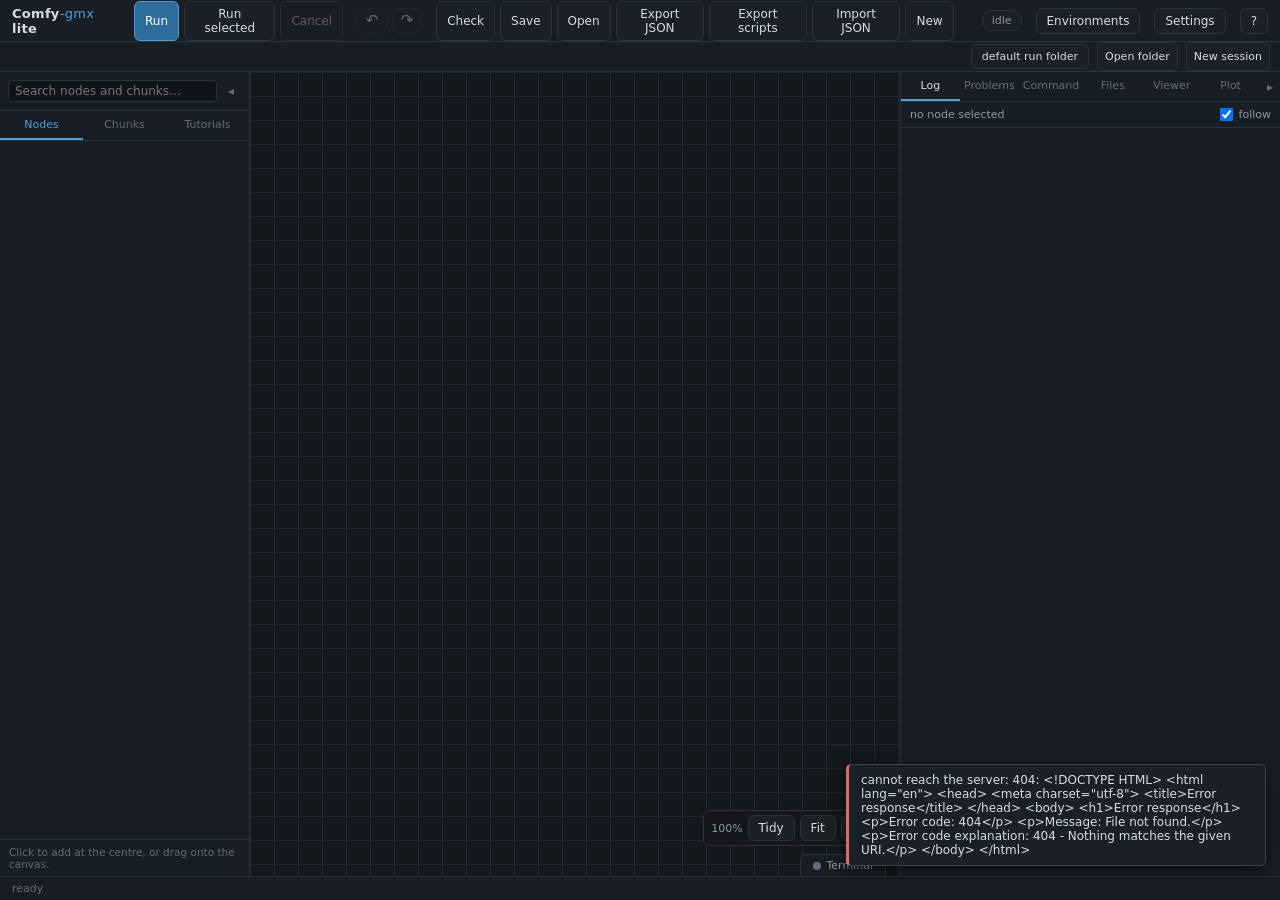
==== commit 0d2f9856: "Put the side panels away like the Terminal drawer ◂ beside the search box and ▸ after the Plot tab p" ====
--- a/comfygmx/web/index.html
+++ b/comfygmx/web/index.html
@@ -59,6 +59,10 @@
   <aside id="palette">
     <div class="panel-head">
       <input id="palette-search" type="search" placeholder="Search nodes and chunks…" autocomplete="off">
+      <!-- Puts this panel away for more room for the graph; a tab on the
+           canvas's left edge brings it back (sides.js). -->
+      <button id="palette-hide" class="side-hide"
+              title="Hide this panel, for more room for the graph (Ctrl+[)">◂</button>
     </div>
     <div class="tabs" id="palette-tabs">
       <button class="tab active" data-tab="nodes">Nodes</button>
@@ -102,35 +106,61 @@
 
     <!-- A transcript of the run, under the graph rather than beside it: what
          is happening is a property of the whole run, not of whichever node
-         you last clicked. -->
+         you last clicked. Its second tab holds real shells on this machine. -->
     <!-- The handle sits on the edge the drawer comes out of, rather than in the
          toolbar with things that open dialogs. It carries the run status, so a
          closed drawer still says whether anything is happening. -->
-    <button id="terminal-handle" title="Show what is running (Ctrl+`)">
+    <button id="terminal-handle" title="What is running, and shells on this machine (Ctrl+`)">
       <span id="handle-dot" class="t-dot"></span>
       <span id="handle-label">Terminal</span>
     </button>
+    <!-- The side panels, once put away, leave a tab like that one on their
+         own edge of the canvas. Each is named after the tab that was showing
+         in its panel (sides.js). -->
+    <button id="palette-handle" class="side-handle hidden"
+            title="Show the panel with Nodes, Chunks and Tutorials again (Ctrl+[)">Nodes</button>
+    <button id="inspector-handle" class="side-handle hidden"
+            title="Show the panel with Log, Problems, Command, Files, Viewer and Plot again (Ctrl+])">Log</button>
     <section id="terminal" class="hidden">
       <div id="terminal-grip" title="Drag to resize"></div>
       <header>
-        <span id="terminal-dot" class="t-dot"></span>
-        <span id="terminal-status">idle</span>
+        <div class="t-tabs" role="tablist">
+          <button id="terminal-tab-run" class="t-tab active" role="tab"
+                  title="What the run is doing, block by block">Run</button>
+          <button id="terminal-tab-shell" class="t-tab" role="tab"
+                  title="Bash shells on this machine, as in a terminal window: nano, cp, rm, gmx, any command. + opens another">Shell</button>
+        </div>
+        <span id="terminal-dot" class="t-dot for-run"></span>
+        <span id="terminal-status" class="for-run">idle</span>
+        <span id="shell-dot" class="t-dot for-shell hidden"></span>
+        <span id="shell-status" class="for-shell hidden">not started</span>
         <span class="spacer"></span>
-        <label class="check"><input type="checkbox" id="terminal-follow" checked> follow</label>
-        <button id="terminal-copy" class="small">Copy</button>
-        <button id="terminal-clear" class="small">Clear</button>
+        <label class="check for-run"><input type="checkbox" id="terminal-follow" checked> follow</label>
+        <button id="terminal-copy" class="small for-run">Copy</button>
+        <button id="terminal-clear" class="small for-run">Clear</button>
+        <button id="shell-cd" class="small for-shell hidden"
+                title="Type cd and this tab's run folder into the shell. Only while the shell is waiting at its prompt; anything half-typed on that line is cleared first">Go to run folder</button>
+        <button id="shell-copy" class="small for-shell hidden"
+                title="Copy what is selected in the shell, or everything in it when nothing is">Copy</button>
         <button id="terminal-close" class="small" title="Hide (Ctrl+`)">▾</button>
       </header>
-      <pre id="terminal-body"></pre>
+      <pre id="terminal-body" class="for-run"></pre>
       <!-- The typing line. A command that stops to ask a question gets its
            answer here, and Ctrl+C stops the run the way it does in a real
            terminal. -->
-      <div id="terminal-input-row">
+      <div id="terminal-input-row" class="for-run">
         <span id="terminal-prompt" title="What you type goes to the running command">&gt;</span>
         <input id="terminal-input" type="text" autocomplete="off" spellcheck="false"
                placeholder="type here to answer a command  ·  Ctrl+C stops the run  ·  Ctrl+D closes its input">
         <button id="terminal-eof" class="small" title="Close the command's input (Ctrl+D)">EOF</button>
         <button id="terminal-stop" class="small danger" title="Stop the run (Ctrl+C). Press again to kill it outright">Stop</button>
+      </div>
+      <!-- The Shell tab: a strip with a tab for each shell, and under it
+           their screens (vt.js), one showing at a time. Filled in by
+           ShellTab (terminal.js) the first time the tab is opened. -->
+      <div id="shell-pane" class="for-shell hidden">
+        <div id="shell-tabs" role="tablist"></div>
+        <div id="shell-screens"></div>
       </div>
     </section>
   </main>
@@ -143,6 +173,8 @@
       <button class="tab" data-tab="files">Files</button>
       <button class="tab" data-tab="viewer">Viewer</button>
       <button class="tab" data-tab="plot">Plot</button>
+      <button id="inspector-hide" class="side-hide"
+              title="Hide this panel, for more room for the graph (Ctrl+])">▸</button>
     </div>
 
     <section id="tab-log" class="inspector-body">
@@ -304,7 +336,9 @@
 <script src="js/forms.js"></script>
 <script src="js/graph.js"></script>
 <script src="js/sessions.js"></script>
+<script src="js/vt.js"></script>
 <script src="js/terminal.js"></script>
+<script src="js/sides.js"></script>
 <script src="js/panels.js"></script>
 <script src="js/app.js"></script>
 </body>
--- a/comfygmx/web/css/style.css
+++ b/comfygmx/web/css/style.css
@@ -169,6 +169,28 @@
   grid-template-columns: 250px 1fr 380px;
   height: calc(100% - 42px - 30px - 24px);
 }
+/* Each of the three keeps its own column. A side panel that is put away
+   (sides.js) leaves its column empty and no wider than nothing, instead of
+   the canvas sliding into the panel's place and the other panel into the
+   canvas's. */
+#palette { grid-column: 1; }
+#canvas-wrap { grid-column: 2; }
+#inspector { grid-column: 3; }
+#layout.left-hidden { grid-template-columns: 0 1fr 380px; }
+#layout.right-hidden { grid-template-columns: 250px 1fr 0; }
+#layout.left-hidden.right-hidden { grid-template-columns: 0 1fr 0; }
+#layout.left-hidden > #palette, #layout.right-hidden > #inspector { display: none; }
+
+/* The button that puts a side panel away: small and quiet, like the ▾ that
+   closes the Terminal drawer. On the left it sits beside the search box, on
+   the right at the end of the tabs. */
+#palette > .panel-head { display: flex; align-items: center; gap: 4px; }
+#palette-search { flex: 1; min-width: 0; }
+.side-hide {
+  flex: 0 0 auto; align-self: center; background: none; border: none; border-radius: 3px;
+  padding: 0 7px; font-size: 12px; line-height: 22px; color: var(--text-faint);
+}
+.side-hide:hover:not(:disabled) { background: #232830; color: var(--text); }
 
 aside {
   background: var(--bg-panel);
@@ -692,6 +714,12 @@
   border-bottom: 1px solid var(--line);
 }
 .help-page article h2:first-child { margin-top: 0; }
+/* The colour a kind of file's wires are drawn in, beside its name. */
+.help-swatch {
+  display: inline-block; width: 9px; height: 9px; border-radius: 50%;
+  margin-right: 6px; vertical-align: 0;
+}
+.help-files th { white-space: nowrap; }
 .help-page article.nothing-found::after {
   content: "Nothing in the help says that.";
   display: block; color: var(--text-faint); font-size: 12px; padding: 12px 2px;
@@ -1263,6 +1291,25 @@
 #terminal-handle:hover { color: var(--text); border-color: var(--line-strong); }
 #terminal-handle.hidden { display: none; }
 #terminal-handle.busy { color: var(--accent); border-color: var(--accent-dim); }
+
+/* A side panel that has been put away leaves a tab like the drawer's on its
+   own edge of the canvas, standing on end. It sits below the find box in the
+   top-right corner and well above the zoom buttons and the Terminal tab at
+   the bottom, and it is as quiet as the Terminal tab until pointed at. The
+   words run up the left edge and down the right one, as the title on a book's
+   spine does. */
+.side-handle {
+  position: absolute; top: 56px; z-index: 5;
+  width: var(--handle-h); padding: 12px 0; box-sizing: border-box;
+  writing-mode: vertical-rl; white-space: nowrap;
+  background: var(--bg-panel); color: var(--text-dim);
+  border: 1px solid var(--line); font-size: 11px; line-height: 20px; cursor: pointer;
+}
+/* Turned half round so it reads upwards; the edge without a border is then
+   the one against the side of the canvas. */
+#palette-handle { left: 0; border-right: none; border-radius: 6px 0 0 6px; transform: rotate(180deg); }
+#inspector-handle { right: 0; border-right: none; border-radius: 6px 0 0 6px; }
+#palette-handle:hover, #inspector-handle:hover { color: var(--text); border-color: var(--line-strong); }
 #terminal-grip {
   height: 5px; margin-top: -3px; cursor: ns-resize; flex-shrink: 0;
 }
@@ -1273,6 +1320,11 @@
   font-size: 11px; color: var(--text-dim); flex-shrink: 0;
 }
 #terminal > header .spacer { flex: 1; }
+/* The buttons keep to one line and their width. A header that wrapped them
+   whenever the status beside them grew would grow a line, and the shell
+   under it would change size each time. The status gives way instead. */
+#terminal > header button, #terminal > header label { white-space: nowrap; flex-shrink: 0; }
+#terminal-status { min-width: 0; overflow: hidden; text-overflow: ellipsis; white-space: nowrap; }
 #terminal-body {
   flex: 1; margin: 0; padding: 6px 10px; overflow: auto;
   font-family: var(--mono); font-size: 11.5px; line-height: 1.45;
@@ -1300,6 +1352,13 @@
 }
 #terminal-input:focus { outline: none; }
 #terminal-input::placeholder { color: var(--text-faint); opacity: .75; }
+/* An empty run-parameters box shows the value the run will use: readable, not
+   the faint grey of an example. */
+.widget input.known-value::placeholder { color: var(--text); opacity: .8; }
+/* In the list of groups, what each one is sits under its name, not above the
+   next one. */
+.group-pick { margin-bottom: 6px; }
+.group-pick .hint { margin: 0 0 0 22px; }
 /* A command is sitting there waiting for an answer: make the line impossible
    to miss, because the only other clue is that the output stopped. */
 #terminal-input-row.waiting {
@@ -1347,6 +1406,91 @@
    in the scrollback the way it does in a real terminal. */
 .t-in    { color: var(--accent); }
 
+/* The drawer's two tabs, Run and Shell, at the left of its header. */
+.t-tabs { display: flex; gap: 2px; margin-right: 4px; }
+.t-tab {
+  background: none; border: 1px solid transparent; border-radius: 4px;
+  padding: 1px 9px; font-size: 11px; color: var(--text-dim); cursor: pointer;
+}
+.t-tab:hover { color: var(--text); }
+.t-tab.active { color: var(--text); background: var(--bg-panel); border-color: var(--line-strong); }
+#shell-status {
+  min-width: 0; overflow: hidden; text-overflow: ellipsis; white-space: nowrap;
+  font-family: var(--mono); font-size: 10.5px;
+}
+
+/* The Shell tab: a real terminal (vt.js). Every line is exactly one cell
+   high and every character one cell wide, so what a program draws lines up
+   the way it does in a terminal window. */
+#shell-pane { flex: 1; min-height: 0; display: flex; flex-direction: column; }
+/* Above the screens, a tab for each shell and + for another. The tab on
+   screen takes the screen's colour, so it reads as the one in front. */
+#shell-tabs {
+  display: flex; align-items: flex-end; gap: 2px; flex-shrink: 0;
+  padding: 3px 8px 0; background: #0a0c0f; border-bottom: 1px solid var(--line);
+  overflow-x: auto; overflow-y: hidden;
+}
+/* Only there when the tabs do not fit, and slim, so it does not crowd them. */
+#shell-tabs::-webkit-scrollbar { height: 4px; }
+.shell-tab {
+  display: flex; align-items: center; gap: 4px; flex: 0 1 auto; min-width: 44px;
+  max-width: 180px; padding-left: 8px; border: 1px solid transparent;
+  border-bottom: none; border-radius: 4px 4px 0 0; cursor: pointer;
+  white-space: nowrap; font-family: var(--mono); font-size: 10.5px;
+  line-height: 18px; color: var(--text-dim);
+}
+.shell-tab:hover { color: var(--text); }
+.shell-tab.active { color: var(--text); background: #0d0f13; border-color: var(--line-strong); }
+.shell-tab .t-dot { width: 6px; height: 6px; }
+/* Short of room, the word gives way and the number stays. */
+.shell-tab-no { flex-shrink: 0; }
+.shell-tab-name { min-width: 0; overflow: hidden; text-overflow: ellipsis; }
+#shell-tabs button {
+  flex-shrink: 0; background: none; border: none; border-radius: 3px;
+  padding: 0 6px; font-size: 13px; line-height: 18px; color: var(--text-faint);
+}
+#shell-tabs button:hover:not(:disabled) { background: #232830; color: var(--text); }
+/* The screens: only the chosen shell's is showing. */
+#shell-screens { flex: 1; min-height: 0; display: flex; }
+.vt { position: relative; flex: 1; min-width: 0; background: #0d0f13; overflow: hidden; }
+.vt-viewport {
+  position: absolute; inset: 0; overflow-x: hidden; overflow-y: auto;
+  /* The scrollbar's place is kept even before there is anything to scroll,
+     or its arrival would narrow the screen by a column and make every
+     full-screen program redraw. */
+  scrollbar-gutter: stable;
+  padding: 4px 8px; cursor: text; outline: none;
+  font-family: var(--mono); font-size: 12.5px; line-height: 16px; color: #d7dde5;
+}
+.vt-row { height: 16px; white-space: pre; overflow: hidden; }
+.vt-row span { display: inline-block; height: 16px; vertical-align: top; }
+.vt-probe { position: absolute; visibility: hidden; white-space: pre; }
+.vt .b { font-weight: 700; }
+.vt .d { opacity: .6; }
+.vt .i { font-style: italic; }
+.vt .u { text-decoration: underline; }
+.vt .s { text-decoration: line-through; }
+.vt .us { text-decoration: underline line-through; }
+/* A character outside plain ASCII sits in a box of its own cell width, so
+   a font that draws it wider cannot push the rest of the line along. */
+.vt .g { width: var(--cw, 7.5px); text-align: center; }
+.vt .w2 { width: calc(var(--cw, 7.5px) * 2); }
+/* The cursor: filled while the shell has the keyboard, an outline when it
+   has not. Programs can ask for a bar or an underline instead. */
+.vt .vt-cursor { outline: 1px solid #8d97a5; outline-offset: -1px; }
+.vt .vt-cursor.on.block { background: #d7dde5 !important; color: #0d0f13 !important; outline: none; }
+.vt .vt-cursor.on.bar { outline: none; box-shadow: inset 2px 0 0 #d7dde5; }
+.vt .vt-cursor.on.under { outline: none; box-shadow: inset 0 -2px 0 #d7dde5; }
+.vt.reverse .vt-viewport { background: #d7dde5; color: #0d0f13; }
+.vt-input {
+  position: absolute; left: 8px; top: 4px; width: 2px; height: 16px;
+  padding: 0; border: 0; margin: 0; resize: none; overflow: hidden;
+  opacity: 0; background: transparent; color: transparent; pointer-events: none;
+  white-space: nowrap;
+}
+.vt.bell .vt-viewport { animation: vt-bell .18s ease-out; }
+@keyframes vt-bell { from { background: #2a2f38; } }
+
 /* ------------------------------------------------- colour in the palette */
 
 /* Each row carries the colour its node wears on the canvas, and each heading
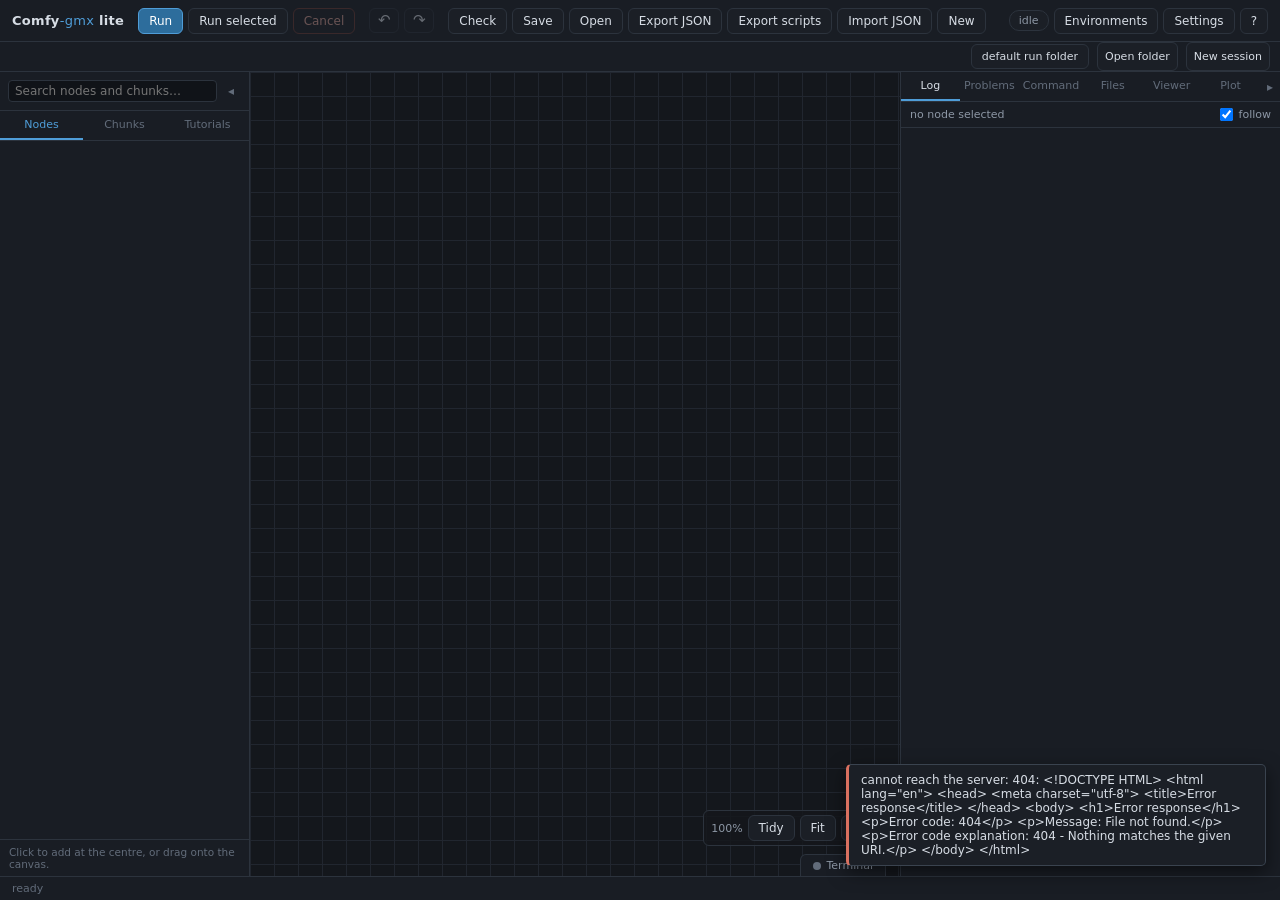
==== commit c764a2a6: "The toolbar fits a narrow window, and the first structure is not squashed In a window narrower than " ====
--- a/comfygmx/web/index.html
+++ b/comfygmx/web/index.html
@@ -18,9 +18,11 @@
     <button id="btn-cancel" class="danger" disabled>Cancel</button>
     <!-- Only there while a run is actually being held at a node. -->
     <button id="btn-continue" class="primary hidden">Continue</button>
-    <!-- What Run would do, beside the button that would do it. -->
-    <span id="forecast-line" class="forecast hidden"></span>
-  </div>
+  </div>
+  <!-- What Run would do, beside the button that would do it. A piece of the
+       bar on its own, so that in a narrow window it is the first thing to
+       give up room. -->
+  <span id="forecast-line" class="forecast hidden"></span>
 
   <div class="toolgroup">
     <button id="btn-undo" title="Undo (Ctrl+Z)" disabled>↶</button>
@@ -37,12 +39,15 @@
     <button id="btn-clear">New</button>
   </div>
 
-  <div class="spacer"></div>
-  <div id="run-status" class="status-pill">idle</div>
-  <button id="btn-setup" class="hidden primary" title="Install what this machine is missing">Set up</button>
-  <button id="btn-env" title="Software and environments">Environments</button>
-  <button id="btn-settings" title="Settings">Settings</button>
-  <button id="btn-help" title="Keyboard shortcuts and help">?</button>
+  <!-- Kept together at the right-hand end, on the second line when the
+       window is too narrow for one. -->
+  <div class="toolgroup toolgroup-end">
+    <div id="run-status" class="status-pill">idle</div>
+    <button id="btn-setup" class="hidden primary" title="Install what this machine is missing">Set up</button>
+    <button id="btn-env" title="Software and environments">Environments</button>
+    <button id="btn-settings" title="Settings">Settings</button>
+    <button id="btn-help" title="Keyboard shortcuts and help">?</button>
+  </div>
 </header>
 
 <div id="sessionbar">
--- a/comfygmx/web/css/style.css
+++ b/comfygmx/web/css/style.css
@@ -35,6 +35,15 @@
   font-family: var(--font); font-size: 13px;
   overflow: hidden;
 }
+/* The page from top to bottom: the toolbar, the session tabs, the three
+   columns, the status line. The columns take whatever height is left, so the
+   heights add up however many lines the toolbar needs in a narrow window.
+   Clipped rather than hidden at the edges: a page whose edges are only hidden
+   can still be scrolled from the page's own code, and when the toolbar was
+   wider than the window, bringing one of its buttons into view pushed the
+   whole page sideways with no way back. */
+body { display: flex; flex-direction: column; overflow: clip; }
+#topbar, #sessionbar, #statusbar { flex: 0 0 auto; }
 
 /* Links. Left alone, the browser paints them its own dark blue (#0000EE),
    which against this dark background comes out at a contrast of 1.8 -- the
@@ -104,14 +113,23 @@
 .hidden { display: none !important; }
 
 /* ---------------------------------------------------------------- topbar */
+/* One line where the window is wide enough. Where it is not, the forecast
+   beside Run gives up its room first, and then the buttons that no longer
+   fit move down to a second line, rather than running off the edge of the
+   window where nobody could reach them. */
 #topbar {
-  height: 42px; display: flex; align-items: center; gap: 14px;
-  padding: 0 12px; background: var(--bg-panel);
+  min-height: 42px; display: flex; flex-wrap: wrap; align-items: center;
+  align-content: center; gap: 6px 14px;
+  padding: 4px 12px; background: var(--bg-panel);
   border-bottom: 1px solid var(--line);
 }
 .brand { font-weight: 600; letter-spacing: .3px; }
 .brand span { color: var(--accent); font-weight: 400; }
-.toolgroup { display: flex; gap: 5px; }
+/* A group wider than the whole window breaks inside itself too. */
+.toolgroup { display: flex; flex-wrap: wrap; gap: 5px; }
+/* The status, Set up, Environments, Settings and ?: at the right-hand end of
+   whichever line they are on. */
+.toolgroup-end { margin-left: auto; align-items: center; }
 
 .status-pill {
   font-size: 11px; padding: 3px 9px; border-radius: 10px;
@@ -167,7 +185,7 @@
 #layout {
   display: grid;
   grid-template-columns: 250px 1fr 380px;
-  height: calc(100% - 42px - 30px - 24px);
+  flex: 1 1 0; min-height: 0;
 }
 /* Each of the three keeps its own column. A side panel that is put away
    (sides.js) leaves its column empty and no wider than nothing, instead of
@@ -436,6 +454,35 @@
 .node details.advanced > summary::before { content: "▸ "; }
 .node details[open].advanced > summary::before { content: "▾ "; }
 .node details.advanced .widgets { padding: 5px 0 0; }
+
+/* The drawers inside "advanced", one per topic, on nodes whose boxes name one
+   (the run parameters: Temperature, Pressure, Output and so on). Indented a
+   little and set in a lighter colour than the drawer they sit in, so the two
+   levels read as two levels. */
+.node details.advanced details.section { margin: 3px 0 0 8px; }
+.node details.section > summary {
+  font-size: 10.5px; color: var(--text-dim); cursor: pointer; list-style: none;
+  padding: 2px 0;
+}
+.node details.section > summary::before { content: "▸ "; color: var(--text-faint); }
+.node details[open].section > summary::before { content: "▾ "; }
+.node details.section .widgets { padding: 3px 0 5px; }
+
+/* What the run parameters add up to, in words. A card rather than a box,
+   because it is there to be read, not filled in; the red lines under it are
+   combinations GROMACS would refuse or warn about. */
+.node .mdp-summary {
+  margin: 6px 9px 0; padding: 5px 7px; font-size: 10.5px; line-height: 1.4;
+  background: rgba(107,91,138,.16); border-left: 2px solid #8a7fd0;
+  color: var(--text); border-radius: 3px; overflow-wrap: anywhere;
+}
+.node .mdp-summary-title b { font-family: var(--mono); font-weight: 600; }
+.node .mdp-summary-source { color: var(--text-faint); }
+.node .mdp-summary-warn { color: #e8b0a5; }
+/* The option's own name, at the right-hand end of a box's plain label. */
+.widget > label .mdp-key {
+  margin-left: auto; font-family: var(--mono); font-size: 9.5px; color: var(--text-faint);
+}
 
 /* Capped, because this block is as tall as whatever is written in it and a
    long note otherwise renders a 1000 px node that pushes everything around it
@@ -735,8 +782,16 @@
    Beside the Run button, because it is about what that button will do. Quiet:
    it changes after every edit and must not pull the eye each time. */
 .forecast {
-  font-size: 10.5px; color: var(--text-faint); margin-left: 8px;
-  white-space: nowrap; overflow: hidden; text-overflow: ellipsis; max-width: 340px;
+  font-size: 10.5px; color: var(--text-faint);
+  white-space: nowrap; overflow: hidden; text-overflow: ellipsis;
+  /* In a narrow window this is the first thing to give up room: the toolbar
+     counts it as 100 pixels wide when deciding what fits on a line (room for
+     "22 of 22 will run"), and it then takes whatever room is left there, up
+     to its whole text. Cut short, it ends in "…", and pointing at it shows
+     the rest. A fixed allowance rather than its length, which changes after
+     every edit: otherwise the buttons after it would jump between the lines
+     as the graph is worked on. */
+  flex: 1 1 100px; min-width: 0; max-width: max-content;
 }
 /* A node the run would take from the cache. Dashed rather than coloured: it is
    a statement about the future, and the solid borders all mean things that
@@ -926,6 +981,8 @@
   margin-top: 3px; font-size: 10px; color: var(--text-dim);
   white-space: nowrap; overflow: hidden; text-overflow: ellipsis;
 }
+/* One entry of the key under a curve with several lines, in its line's colour. */
+.preview-key { margin-right: 8px; }
 .node-resize {
   position: absolute; right: 0; bottom: 0; width: 14px; height: 14px;
   cursor: nwse-resize; opacity: .45;
@@ -1657,6 +1714,11 @@
 .node-setup .setup-param:last-child { border-bottom: 0; }
 .node-setup .widget > label { font-size: 12px; color: var(--text); }
 .node-setup .hint { line-height: 1.45; white-space: pre-wrap; }
+/* Help written in paragraphs: a little air between them, and the table of
+   usual values in a box of its own, a size smaller than a command. */
+.node-setup .setup-help p { margin: 0 0 6px; }
+.node-setup .setup-help p:last-child { margin-bottom: 0; }
+.node-setup .setup-help .prose-code { font-size: 11px; margin: 4px 0 8px; }
 .node-setup .info-table { margin-bottom: 14px; }
 .node-setup .info-table td.warned { color: var(--warn); }
 
